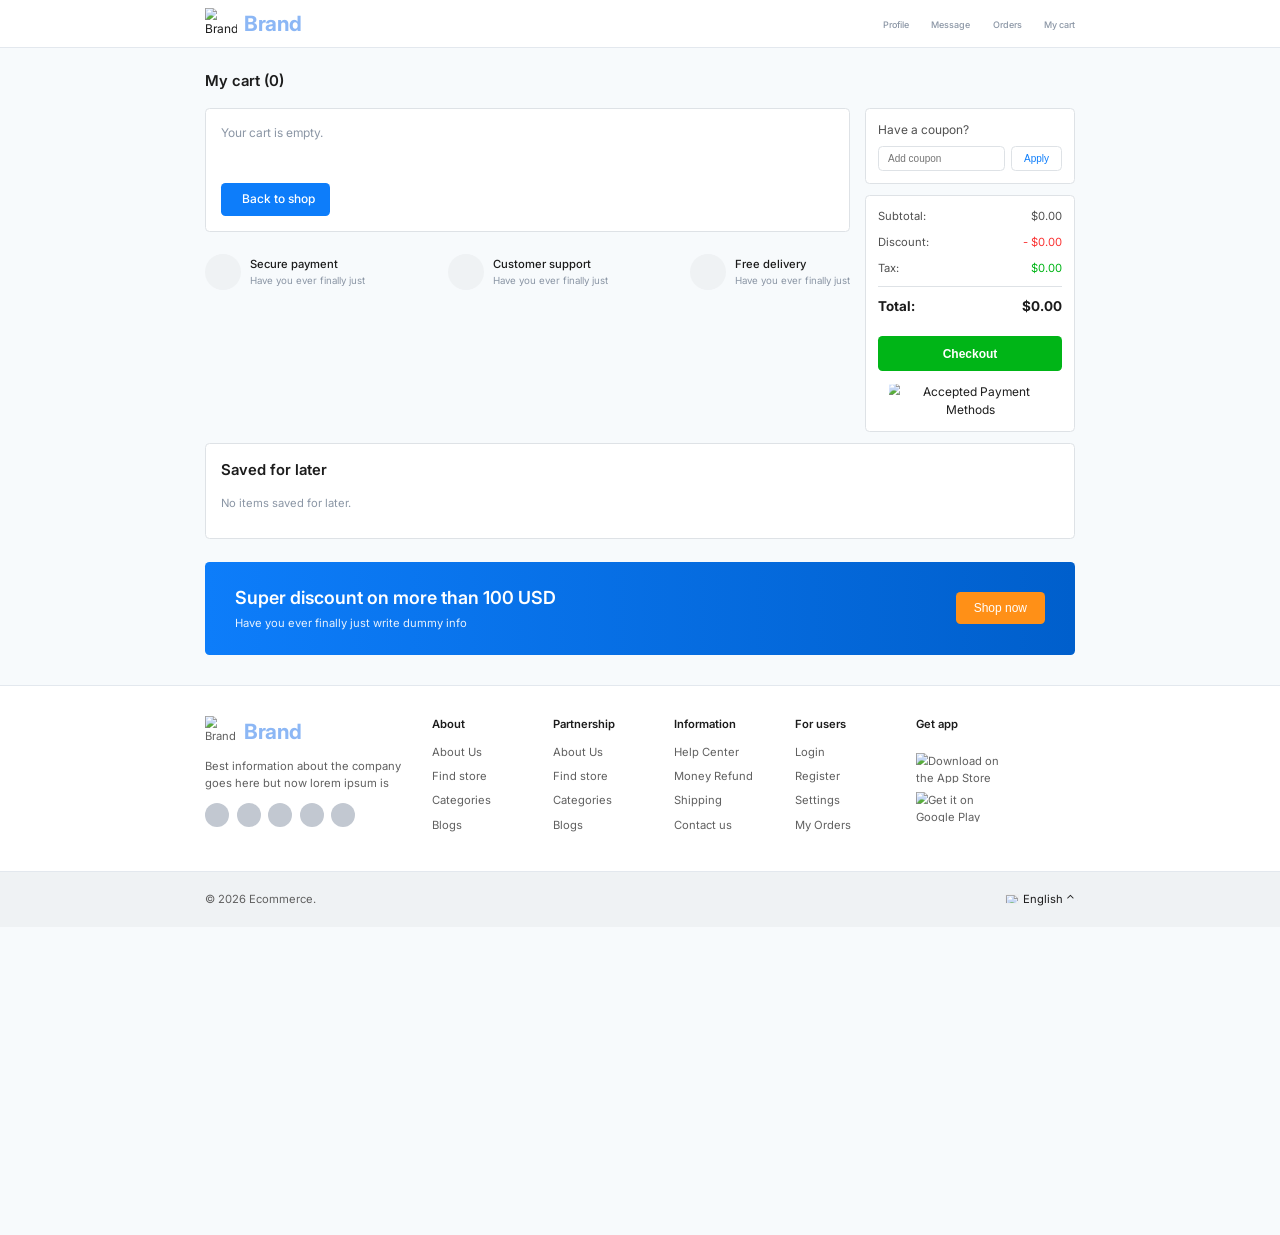
==== cart.html @ 950e7a00 "Add files via upload" ====
<!doctype html>
<html lang="en">
  <head>
    <meta charset="UTF-8" />
    <meta name="viewport" content="width=device-width, initial-scale=1.0" />
    <title>My Cart - Brand E-commerce</title>
    <link
      href="https://fonts.googleapis.com/css2?family=Inter:wght@400;500;600;700&display=swap"
      rel="stylesheet" />
    <link rel="stylesheet" href="index.css" />
    <script src="https://unpkg.com/@phosphor-icons/web"></script>
  </head>
  <body style="background: #f7fafc">
    <div id="filter-overlay" class="nav-overlay"></div>
    <aside class="side-nav-mobile" id="side-nav">
      <div class="nav-user-header">
        <button id="close-btn" class="close-btn" aria-label="Close Menu">
          ✕
        </button>
        <div class="avatar-circle">
          <img src="Assets/avatar=pic1.jpg" alt="User Profile" />
        </div>
        <div class="auth-text">Sign in | Register</div>
      </div>
      <ul class="nav-links">
        <li>
          <a href="index.html"><span class="nav-icon">🏠</span> Home</a>
        </li>
        <li>
          <a href="products.html?category=All category"
            ><span class="nav-icon">📋</span> Categories</a
          >
        </li>
        <li>
          <a href="#"><span class="nav-icon">❤️</span> Favorites</a>
        </li>
        <li>
          <a href="cart.html"><span class="nav-icon">📦</span> My orders</a>
        </li>
      </ul>
      <hr class="nav-divider" />
      <ul class="nav-links">
        <li>
          <a href="#"><span class="nav-icon">🌐</span> English | USD</a>
        </li>
        <li>
          <a href="#"><span class="nav-icon">🎧</span> Contact us</a>
        </li>
        <li>
          <a href="#"><span class="nav-icon">🏢</span> About</a>
        </li>
      </ul>
      <hr class="nav-divider" />
      <ul class="nav-links no-icon">
        <li><a href="#">User agreement</a></li>
        <li><a href="#">Partnership</a></li>
        <li><a href="#">Privacy policy</a></li>
      </ul>
    </aside>

   <header class="page-header container desktop-only" style="margin-top: 0px">
      <div class="header-top-row">
        <div class="logo-area">
        

          <a href="index.html" class="logo-wrapper">
            <img
              src="Assets/Brand/logo-symbol.svg"
              alt="Brand Logo"
              class="brand-logo-img" />
            <div class="logo-text">Brand</div>
          </a>
        </div>


        <div class="header-actions desktop-only-flex">
          <div class="action-item">
            <span class="icon"
              ><i class="ph-fill ph-user" style="font-size: 24px"></i></span
            ><span class="label">Profile</span>
          </div>
          <div class="action-item">
            <span class="icon"
              ><i
                class="ph-fill ph-chat-teardrop-dots"
                style="font-size: 24px"></i></span
            ><span class="label">Message</span>
          </div>
          <div class="action-item">
            <span class="icon"
              ><i class="ph-fill ph-heart" style="font-size: 24px"></i></span
            ><span class="label">Orders</span>
          </div>
          <a
            href="cart.html"
            class="action-item"
            style="text-decoration: none; color: inherit"
            ><span class="icon"
              ><i class="ph-fill ph-shopping-cart" style="font-size: 24px"></i></span
            ><span class="label">My cart</span></a
          >
        </div>

    

      
    </header>

    <div
      class="mobile-details-top-bar mobile-only-flex"
      style="
        border-bottom: 1px solid #e3e8ee;
        padding: 15px 20px;
        background: #fff;
      ">
      <a
        href="products.html"
        class="back-arrow"
        style="
          color: #1c1c1c;
          display: flex;
          align-items: center;
          gap: 15px;
          font-size: 18px;
          font-weight: 600;
          text-decoration: none;
        ">
        <i class="ph ph-arrow-left" style="font-size: 24px"></i>
        Shopping cart
      </a>
    </div>

    <main class="container" style="margin-top: 30px">
      <h2
        class="cart-card-header desktop-only"
        id="cart-title"
        style="margin-bottom: 0px">
        My cart (0)
      </h2>

      <div class="cart-layout">
        <div class="cart-main">
          <div class="cart-card" style="padding: 0 20px">
            <div id="cart-items-container"></div>

            <div
              class="cart-bottom-actions desktop-only-flex"
              style="padding: 20px 0">
              <a
                href="products.html?category=All category"
                class="btn-back-shop"
                ><i class="ph ph-arrow-left"></i> Back to shop</a
              >
              <button
                class="btn-remove-all"
                id="btn-remove-all"
                style="display: none">
                Remove all
              </button>
            </div>
          </div>

          <div class="trust-badges desktop-only-flex">
            <div class="trust-badge-item">
              <div class="trust-icon"><i class="ph-fill ph-lock-key"></i></div>
              <div class="trust-text">
                <h4>Secure payment</h4>
                <p>Have you ever finally just</p>
              </div>
            </div>
            <div class="trust-badge-item">
              <div class="trust-icon">
                <i class="ph-fill ph-chat-circle-dots"></i>
              </div>
              <div class="trust-text">
                <h4>Customer support</h4>
                <p>Have you ever finally just</p>
              </div>
            </div>
            <div class="trust-badge-item">
              <div class="trust-icon"><i class="ph-fill ph-truck"></i></div>
              <div class="trust-text">
                <h4>Free delivery</h4>
                <p>Have you ever finally just</p>
              </div>
            </div>
          </div>
        </div>

        <div class="cart-sidebar">
          <div class="coupon-box desktop-only">
            <p>Have a coupon?</p>
            <div class="coupon-input-group">
              <input type="text" id="coupon-input" placeholder="Add coupon" />
              <button id="btn-apply-coupon">Apply</button>
            </div>
          </div>

          <div class="summary-box">
            <div class="summary-row">
              <span>Subtotal:</span> <span id="summary-subtotal">$0.00</span>
            </div>
            <div class="summary-row desktop-only-flex">
              <span>Discount:</span>
              <span id="summary-discount" style="color: #fa3434">- $0.00</span>
            </div>
            <div class="summary-row">
              <span>Tax:</span>
              <span id="summary-tax" style="color: #00b517">+ $0.00</span>
            </div>
            <div class="summary-row total">
              <span>Total:</span> <span id="summary-total">$0.00</span>
            </div>

            <button class="btn-checkout">Checkout</button>

            <div
              class="payment-icons desktop-only-flex"
              style="margin-top: 15px; text-align: center">
              <img
                src="Assets/payments.png"
                alt="Accepted Payment Methods"
                style="width: 100%; max-width: 220px; object-fit: contain" />
            </div>
          </div>
        </div>
      </div>
      <div class="saved-section">
        <h3 class="cart-card-header">Saved for later</h3>
        <div class="products-container" id="saved-items-container"></div>
      </div>

      <section
        class="super-discount-banner desktop-only-flex"
        style="margin-top: 20px">
        <div class="banner-text">
          <h2>Super discount on more than 100 USD</h2>
          <p>Have you ever finally just write dummy info</p>
        </div>
        <button class="btn-orange">Shop now</button>
      </section>
    </main>

    <footer class="site-footer" style="margin-top: 40px">
      <div class="container footer-columns">
        <div class="col-main logo">
          <div class="logo-wrapper" style="margin-bottom: 15px">
            <img
              src="Assets/Brand/logo-symbol.svg"
              alt="Brand Logo"
              class="brand-logo-img" />
            <div class="logo-text">Brand</div>
          </div>
          <p>
            Best information about the company<br />goes here but now lorem
            ipsum is
          </p>
          <div class="social-links">
            <a href="#" class="social-circle"
              ><i
                class="ph-fill ph-facebook-logo"
                style="color: white; font-size: 18px"></i
            ></a>
            <a href="#" class="social-circle"
              ><i
                class="ph-fill ph-twitter-logo"
                style="color: white; font-size: 18px"></i
            ></a>
            <a href="#" class="social-circle"
              ><i
                class="ph-fill ph-linkedin-logo"
                style="color: white; font-size: 18px"></i
            ></a>
            <a href="#" class="social-circle"
              ><i
                class="ph-fill ph-instagram-logo"
                style="color: white; font-size: 18px"></i
            ></a>
            <a href="#" class="social-circle"
              ><i
                class="ph-fill ph-youtube-logo"
                style="color: white; font-size: 18px"></i
            ></a>
          </div>
        </div>
        <div class="col">
          <strong>About</strong>
          <ul>
            <li>About Us</li>
            <li>Find store</li>
            <li>Categories</li>
            <li>Blogs</li>
          </ul>
        </div>
        <div class="col">
          <strong>Partnership</strong>
          <ul>
            <li>About Us</li>
            <li>Find store</li>
            <li>Categories</li>
            <li>Blogs</li>
          </ul>
        </div>
        <div class="col">
          <strong>Information</strong>
          <ul>
            <li>Help Center</li>
            <li>Money Refund</li>
            <li>Shipping</li>
            <li>Contact us</li>
          </ul>
        </div>
        <div class="col">
          <strong>For users</strong>
          <ul>
            <li>Login</li>
            <li>Register</li>
            <li>Settings</li>
            <li>My Orders</li>
          </ul>
        </div>
        <div class="col-apps">
          <strong>Get app</strong>
          <img
            src="Assets/playstore.png"
            alt="Download on the App Store"
            class="app-badge" />
          <img
            src="Assets/googleplay.png"
            alt="Get it on Google Play"
            class="app-badge" />
        </div>
      </div>
      <div class="footer-bottom">
        <div class="container footer-bottom-inner">
          <span>© 2026 Ecommerce.</span>
          <div class="dropdown-wrapper footer-dropdown">
            <span
              class="language"
              style="display: flex; align-items: center; color: #1c1c1c">
              <img
                src="https://flagcdn.com/w20/us.png"
                alt="US"
                class="dropdown-flag"
                style="margin-right: 6px" />
              English ⌃
            </span>
            <ul class="dropdown-menu dropup-menu">
              <li>
                <a href="#"
                  ><img
                    src="https://flagcdn.com/w20/us.png"
                    alt="US"
                    class="dropdown-flag" />
                  English</a
                >
              </li>
              <li>
                <a href="#"
                  ><img
                    src="https://flagcdn.com/w20/es.png"
                    alt="ES"
                    class="dropdown-flag" />
                  Spanish</a
                >
              </li>
              <li>
                <a href="#"
                  ><img
                    src="https://flagcdn.com/w20/de.png"
                    alt="DE"
                    class="dropdown-flag" />
                  German</a
                >
              </li>
            </ul>
          </div>
        </div>
      </div>
    </footer>

    <script src="cart.js"></script>
  </body>
</html>
---- index.css ----
/* Global Inter Font */
@import url("https://fonts.googleapis.com/css2?family=Inter:wght@400;500;600;700&display=swap");

:root {
  --font-family:
    "Inter", -apple-system, BlinkMacSystemFont, "Segoe UI", Roboto, Arial,
    sans-serif;
  --color-primary: #0d7dfa;
  --color-secondary: #ff9017;
  --color-text-dark: #1c1c1c;
  --color-text-gray: #8b96a5;
  --bg-default: #f7fafc;
  --bg-card: #fff;
  --border-color: #e3e8ee;
}

* {
  box-sizing: border-box;
  margin: 0;
  padding: 0;
}
body {
  font-family: var(--font-family);
  color: var(--color-text-dark);
  background-color: var(--bg-default);
  line-height: 1.5;
  overflow-x: hidden;
  zoom: 0.75;
}
ul {
  list-style: none;
}
a {
  color: inherit;
  text-decoration: none;
}
.container {
  width: 100%;
  margin: 0 auto;
  max-width: 1200px;
  padding: 0 20px;
}

/* Buttons & Inputs */
.button-primary {
  background-color: var(--color-primary);
  color: white;
  border: none;
  padding: 10px 16px;
  border-radius: 6px;
  cursor: pointer;
  font-weight: 500;
  font-size: 15px;
  font-family: inherit;
}
.button-secondary {
  background-color: #fff;
  border: 1px solid #ccc;
  padding: 10px 16px;
  border-radius: 6px;
  cursor: pointer;
  font-weight: 500;
  font-family: inherit;
}
.button-light {
  background-color: #fff;
  color: var(--color-text-dark);
  border: none;
  padding: 10px 20px;
  border-radius: 6px;
  font-weight: 500;
  font-size: 15px;
  cursor: pointer;
  box-shadow: 0 2px 5px rgba(0, 0, 0, 0.1);
  font-family: inherit;
}

/* Mobile Utilities */
.mobile-only,
.mobile-only-flex {
  display: none !important;
}
.nav-overlay {
  display: none;
  position: fixed;
  top: 0;
  left: 0;
  width: 100%;
  height: 100%;
  background: rgba(0, 0, 0, 0.6);
  z-index: 998;
}
.nav-overlay.active {
  display: block;
}
.side-nav-mobile {
  position: fixed;
  top: 0;
  bottom: 0;
  left: -320px;
  width: 300px;
  background: #fff;
  z-index: 1000;
  transition: left 0.3s ease-in-out;
  overflow-y: auto;
  display: flex;
  flex-direction: column;
}
.side-nav-mobile.active {
  left: 0;
}
.nav-user-header {
  background: #eff2f4;
  padding: 30px 20px 20px;
  position: relative;
}
.close-btn {
  position: absolute;
  top: 15px;
  right: 15px;
  background: none;
  border: none;
  font-size: 18px;
  color: #555;
  cursor: pointer;
}
.avatar-circle {
  width: 50px;
  height: 50px;
  background: #c2c8d1;
  color: white;
  border-radius: 50%;
  display: flex;
  align-items: center;
  justify-content: center;
  margin-bottom: 10px;
  overflow: hidden;
}
.avatar-circle img,
.user-avatar img {
  width: 100%;
  height: 100%;
  object-fit: cover;
}
.auth-text {
  font-size: 16px;
  font-weight: 500;
}
.nav-links {
  padding: 15px 0;
}
.nav-links li a {
  display: flex;
  align-items: center;
  padding: 12px 20px;
  font-size: 16px;
  color: #505050;
}
.nav-links li a:hover {
  background: #f4f4f4;
}
.nav-icon {
  margin-right: 15px;
  font-size: 18px;
  width: 24px;
  text-align: center;
  color: #888;
}
.nav-divider {
  border: none;
  border-top: 1px solid var(--border-color);
  margin: 0;
}
.no-icon li a {
  padding-left: 20px;
  color: #505050;
}

/* Desktop Header */
.page-header {
  background: #fff;
  padding: 10px 0;
  border-bottom: 1px solid var(--border-color);
}
/* Forces header to span full width edge-to-edge even if it has the container class attached */
.page-header.container {
  max-width: 100%;
  padding: 0;
}
.header-top-row {
  display: flex;
  align-items: center;
  justify-content: space-between;
  max-width: 1200px;
  margin: 0 auto;
  padding: 10px 20px;
}
.logo-area {
  display: flex;
  align-items: center;
}

.logo-wrapper {
  display: flex;
  align-items: center;
  gap: 10px;
  text-decoration: none !important;
}

.brand-logo-img {
  width: 42px;
  height: 42px;
  display: block;
}

.logo-text {
  font-family: "Inter", sans-serif;
  font-size: 28px;
  font-weight: 700;
  color: #8cb7f5;
  letter-spacing: -0.5px;
}

.search-form {
  flex: 1;
  max-width: 650px;
  margin: 0 40px;
  display: flex;
  border: 2px solid var(--color-primary);
  border-radius: 6px;
  overflow: hidden;
  height: 42px;
  transition: box-shadow 0.2s ease;
}

.search-form:focus-within {
  box-shadow: 0 0 0 4px rgba(13, 125, 250, 0.2);
}
.search-form input {
  flex: 1;
  padding: 0 15px;
  border: none;
  outline: none;
  font-size: 15px;
  font-family: inherit;
}
.search-form .search-category-dropdown {
  border: none;
  border-left: 1px solid var(--color-primary);
  padding: 0 30px 0 15px;
  background: #fff
    url("data:image/svg+xml;charset=UTF-8,%3Csvg xmlns='http://www.w3.org/2000/svg' viewBox='0 0 24 24' fill='none' stroke='%238b96a5' stroke-width='2' stroke-linecap='round' stroke-linejoin='round'%3E%3Cpolyline points='6 9 12 15 18 9'%3E%3C/polyline%3E%3C/svg%3E")
    no-repeat right 10px center;
  background-size: 14px;
  appearance: none;
  -webkit-appearance: none;
  outline: none;
  color: #1c1c1c;
  cursor: pointer;
  font-size: 15px;
  width: 200px;
  font-family: inherit;
}

.search-form .search-category-dropdown option {
  padding: 10px 15px;
  color: #1c1c1c;
  background-color: #fff;
}
.search-form .search-category-dropdown option:checked {
  color: var(--color-primary);
  font-weight: 500;
}
.search-form .search-category-dropdown option:hover,
.search-form .search-category-dropdown option:focus {
  background-color: #eff6ff;
  color: #1c1c1c;
}
.search-form .search-category-dropdown option:disabled {
  color: #a0a6b0;
}
.search-form .button-search {
  background: var(--color-primary);
  color: white;
  border: none;
  padding: 0 25px;
  font-size: 15px;
  font-weight: 500;
  cursor: pointer;
  font-family: inherit;
}
.header-actions {
  display: flex;
  gap: 30px;
  align-items: center;
}
.action-item {
  display: flex;
  flex-direction: column;
  align-items: center;
  justify-content: center;
  cursor: pointer;
}
.action-item .icon {
  display: flex;
  align-items: center;
  justify-content: center;
  color: var(--color-text-gray);
  margin-bottom: 4px;
}
.action-item .icon svg {
  width: 22px;
  height: 22px;
}
.action-item .label {
  font-size: 12px;
  font-weight: 500;
  color: var(--color-text-gray);
}

/* Sticky Nav Bar */
.category-nav {
  background: #fff;
  border-bottom: 1px solid var(--border-color);
  position: sticky;
  top: 0;
  z-index: 990;
  box-shadow: 0 2px 4px rgba(0, 0, 0, 0.02);
}
.nav-container {
  display: flex;
  justify-content: space-between;
  align-items: center;
  padding: 10px 20px;
}
.nav-main-links {
  display: flex;
  gap: 25px;
}
.nav-main-links li a {
  font-size: 15px;
  font-weight: 500;
  color: #1c1c1c;
  display: flex;
  align-items: center;
  gap: 8px;
}
.nav-utils {
  display: flex;
  gap: 25px;
  align-items: center;
}
.nav-utils span {
  font-size: 15px;
  font-weight: 500;
  color: #1c1c1c;
  display: flex;
  align-items: center;
  gap: 8px;
  cursor: pointer;
}

/* Dropdown Styles */
.dropdown-wrapper {
  position: relative;
  display: flex;
  align-items: center;
  cursor: pointer;
  padding: 5px 0;
}
.dropdown-menu {
  position: absolute;
  top: 100%;
  right: 0;
  background: #fff;
  border: 1px solid var(--border-color);
  border-radius: 6px;
  box-shadow: 0 5px 15px rgba(0, 0, 0, 0.08);
  display: none;
  min-width: 140px;
  flex-direction: column;
  padding: 5px 0;
  z-index: 1000;
}
.dropdown-wrapper:hover .dropdown-menu {
  display: flex;
}
.dropdown-menu li {
  list-style: none;
  margin: 0;
}
.dropdown-menu li a {
  font-size: 14px !important;
  font-weight: 400 !important;
  color: #1c1c1c !important;
  padding: 8px 15px !important;
  display: flex !important;
  align-items: center;
  width: 100%;
}
.dropdown-menu li a:hover {
  background: #f7fafc;
  color: var(--color-primary) !important;
}
.dropdown-flag {
  width: 18px;
  height: 13px;
  object-fit: cover;
  margin-right: 8px;
  border-radius: 2px;
  border: 1px solid #eee;
}
.dropup-menu {
  top: auto;
  bottom: 100%;
  margin-bottom: 10px;
  left: auto;
  right: 0;
}

/* Home Page Sections */
.hero-block {
  background: #fff;
  padding: 15px;
  display: grid;
  gap: 15px;
  grid-template-columns: 240px 1fr 220px;
  margin-top: 20px;
  border: 1px solid var(--border-color);
  border-radius: 6px;
  align-items: stretch;
}
.side-categories ul {
  display: flex;
  flex-direction: column;
  gap: 2px;
}
.side-categories ul li a {
  display: block;
  padding: 7px 15px;
  border-radius: 6px;
  font-size: 15px;
  color: #505050;
  transition: all 0.2s ease;
}
.side-categories ul li.active a {
  background-color: #e3f0ff;
  font-weight: 600;
  color: #1c1c1c;
}
.side-categories ul li a:hover {
  background-color: #b8ddf457;
  color: #1c1c1c;
}

.hero-banner {
  background: #b1e5d5;
  display: flex;
  padding: 0;
  position: relative;
  overflow: hidden;
  min-height: 310px;
}
.banner-content {
  padding: 35px 30px;
  position: relative;
  z-index: 2;
  display: flex;
  flex-direction: column;
  justify-content: flex-start;
  align-items: flex-start;
}
.banner-content h3 {
  font-weight: 400;
  font-size: 24px;
  color: #1c1c1c;
  margin-bottom: 5px;
  line-height: 1.2;
}
.banner-content h2 {
  font-size: 28px;
  margin-bottom: 15px;
  font-weight: 700;
  color: #1c1c1c;
  line-height: 1.2;
}
.banner-content .button-light {
  padding: 8px 16px;
  font-size: 14px;
  border-radius: 6px;
  box-shadow: none;
  font-weight: 500;
  color: #1c1c1c;
}
.banner-bg-img {
  position: absolute;
  right: 0;
  top: 0;
  height: 100%;
  width: 100%;
  object-fit: cover;
  z-index: 1;
}

.hero-user-cards {
  display: flex;
  flex-direction: column;
  gap: 10px;
  height: 100%;
}
.hero-user-cards .card {
  padding: 12px 15px;
  border-radius: 6px;
  font-size: 14px;
}
.hero-user-cards .card-login {
  background: #e3f0ff;
  display: flex;
  flex-direction: column;
  padding: 12px 15px;
}
.user-header {
  display: flex;
  align-items: center;
  gap: 10px;
  margin-bottom: 10px;
}
.user-avatar {
  background: #9cacbb;
  width: 40px;
  height: 40px;
  border-radius: 50%;
  display: flex;
  align-items: center;
  justify-content: center;
  color: white;
  flex-shrink: 0;
  overflow: hidden;
}
.user-header h4 {
  font-size: 14px;
  font-weight: 500;
  color: #1c1c1c;
  line-height: 1.3;
}
.card-login .btn-join {
  background: var(--color-primary);
  color: white;
  border: none;
  padding: 6px;
  border-radius: 6px;
  font-weight: 500;
  width: 100%;
  margin-bottom: 6px;
  font-size: 13px;
  font-family: inherit;
}
.card-login .btn-login {
  background: white;
  color: var(--color-primary);
  border: 1px solid #e3e8ee;
  padding: 6px;
  border-radius: 6px;
  font-weight: 500;
  width: 100%;
  font-size: 13px;
  box-shadow: 0 1px 2px rgba(0, 0, 0, 0.05);
  font-family: inherit;
}
.hero-user-cards .card-promo {
  background-color: #f38332;
  color: white;
  line-height: 1.3;
  flex: 1;
}
.hero-user-cards .card-quotes {
  background-color: #55bdc3;
  color: white;
  line-height: 1.3;
  flex: 1;
}

.img-placeholder,
.product-img-wrapper {
  background-color: #f0f0f0;
  display: flex;
  align-items: center;
  justify-content: center;
}
.img-placeholder {
  height: 140px;
  width: 100%;
  margin-bottom: 10px;
  border-radius: 4px;
}
.img-placeholder img {
  width: 100%;
  height: 100%;
  object-fit: cover;
  border-radius: 4px;
}

.deals-section {
  display: flex;
  background: #fff;
  margin-top: 20px;
  border: 1px solid var(--border-color);
  border-radius: 6px;
  overflow: hidden;
}
.deals-left-panel {
  width: 280px;
  padding: 20px;
  border-right: 1px solid var(--border-color);
  display: flex;
  flex-direction: column;
}
.deals-title h3 {
  font-size: 20px;
}
.countdown-blocks {
  display: flex;
  gap: 8px;
  margin-top: 15px;
}
.time-block {
  background: #606060;
  color: white;
  border-radius: 4px;
  padding: 6px 10px;
  text-align: center;
}
.time-block .num {
  display: block;
  font-weight: bold;
  font-size: 16px;
}
.time-block .lbl {
  display: block;
  font-size: 10px;
}
.deals-carousel {
  display: flex;
  flex: 1;
}
.product-tile {
  flex: 1;
  text-align: center;
  padding: 20px;
  border-right: 1px solid var(--border-color);
}
.product-tile:last-child {
  border-right: none;
}
.product-tile p {
  font-size: 14px;
  margin-bottom: 8px;
}
.discount {
  background: #ffe8e8;
  color: #eb001b;
  padding: 4px 10px;
  border-radius: 20px;
  font-size: 13px;
  font-weight: bold;
}

.category-block {
  display: grid;
  grid-template-columns: 280px 1fr;
  align-items: stretch;
  background: #fff;
  margin-top: 20px;
  border: 1px solid var(--border-color);
  border-radius: 6px;
  overflow: hidden;
}
.category-large-promo {
  width: 100%;
  padding: 30px;
  display: flex;
  flex-direction: column;
  align-items: flex-start;
}
.category-large-promo h4 {
  font-size: 24px;
  font-weight: 600;
  margin-bottom: 25px;
  line-height: 1.2;
}
.hero-bg-1 {
  background-image:
    linear-gradient(rgba(245, 237, 216, 0.703), rgba(240, 222, 175, 0.5)),
    url("Assets/home(1).jpg");
  background-size: cover;
  background-position: center;
}
.hero-bg-2 {
  background-image:
    linear-gradient(rgba(167, 187, 233, 0.484), rgba(206, 195, 195, 0.764)),
    url("Assets/electronics.jpg");
  background-size: cover;
  background-position: center;
}
.category-grid {
  display: grid;
  grid-template-columns: repeat(4, 1fr);
  height: 100%;
}
.sub-category-card {
  position: relative;
  padding: 15px 20px;
  border-left: 1px solid var(--border-color);
  border-bottom: 1px solid var(--border-color);
  height: 120px;
}
.sub-category-card:nth-child(n + 5) {
  border-bottom: none;
}
.sub-category-card .card-text {
  text-align: left;
  position: relative;
  z-index: 2;
}
.sub-category-card .card-text p {
  font-size: 15px;
  font-weight: 500;
  color: #1c1c1c;
  margin-bottom: 5px;
}
.sub-category-card .price-from {
  color: #8b96a5;
  font-size: 12px;
  line-height: 1.3;
  display: inline-block;
}
.product-img-wrapper {
  position: absolute;
  bottom: 10px;
  right: 10px;
  width: 70px;
  height: 70px;
  z-index: 1;
  border-radius: 4px;
}
.product-img-wrapper img {
  max-width: 100%;
  max-height: 100%;
  object-fit: contain;
}

.quote-request {
  background-image:
    linear-gradient(
      to right,
      rgba(13, 124, 250, 0.95) 0%,
      rgba(249, 252, 255, 0.498) 50%,
      rgba(13, 124, 250, 0.1) 100%
    ),
    url("Assets/box.jpeg");
  background-size: cover;
  background-position: center;
  border-radius: 6px;
  margin-top: 20px;
  padding: 40px;
  display: grid;
  grid-template-columns: 1fr 450px;
  gap: 40px;
  align-items: center;
}
.quote-text {
  max-width: 100%;
  color: white;
}
.quote-text h2 {
  font-size: 32px;
  font-weight: 600;
  margin-bottom: 15px;
  line-height: 1.2;
}
.quote-text p {
  font-size: 16px;
  opacity: 0.9;
  line-height: 1.5;
}
.quote-form-card {
  background: white;
  padding: 25px 30px;
  border-radius: 6px;
  color: #1c1c1c;
  width: 100%;
  box-shadow: 0 10px 20px rgba(0, 0, 0, 0.1);
}
.quote-form-card h3 {
  font-size: 20px;
  font-weight: 600;
  margin-bottom: 20px;
}
.quote-form-card input,
.quote-form-card textarea,
.quote-form-card select {
  width: 100%;
  border: 1px solid var(--border-color);
  padding: 12px 15px;
  margin-bottom: 15px;
  border-radius: 6px;
  font-family: inherit;
  font-size: 15px;
  outline: none;
}
.quote-form-card input::placeholder,
.quote-form-card textarea::placeholder {
  color: #8b96a5;
}
.quantity-row {
  display: flex;
  gap: 15px;
}
.quantity-row input {
  flex: 2;
}
.quantity-row select {
  flex: 1;
  background: #fff;
  cursor: pointer;
  color: #1c1c1c;
}

.recommended-items {
  margin-top: 20px;
}
.recommended-items h3 {
  margin-bottom: 15px;
  font-size: 20px;
  font-weight: 600;
}
.grid-recommended {
  display: grid;
  gap: 20px;
  grid-template-columns: repeat(5, 1fr);
}
.product-card {
  background: #fff;
  border: 1px solid var(--border-color);
  border-radius: 6px;
  padding: 11px;
  display: block;
  transition:
    box-shadow 0.2s ease,
    transform 0.2s ease;
}
.product-card:hover {
  box-shadow: 0 4px 10px rgba(0, 0, 0, 0.08);
  transform: translateY(-3px);
}
.product-card .img-placeholder {
  height: 175px;
  margin-bottom: 12px;
}
.product-card h4 {
  font-size: 15px;
  font-weight: 500;
  color: #1c1c1c;
  margin-bottom: 4px;
  margin-left: 5px;
}
.product-card p {
  font-size: 15px;
  color: #8b96a5;
  margin-left: 5px;
}

.extra-services {
  margin-top: 20px;
}
.extra-services h3 {
  margin-bottom: 15px;
  font-size: 20px;
  font-weight: 600;
}
.services-grid {
  display: grid;
  gap: 20px;
  grid-template-columns: repeat(4, 1fr);
}
.service-card {
  background: #fff;
  border: 1px solid var(--border-color);
  border-radius: 6px;
  position: relative;
  display: flex;
  flex-direction: column;
  overflow: hidden;
}
.service-img-wrapper {
  height: 130px;
  background-color: #333;
}
.service-img-wrapper img {
  width: 100%;
  height: 100%;
  object-fit: cover;
  display: block;
  filter: brightness(0.5);
}
.service-info {
  padding: 15px 20px;
  background: #fff;
  flex: 1;
}
.service-info p {
  font-size: 15px;
  font-weight: 500;
  color: #1c1c1c;
  line-height: 1.4;
}
.service-badge {
  position: absolute;
  right: 20px;
  top: 105px;
  width: 50px;
  height: 50px;
  border-radius: 50%;
  background: #e3f0ff;
  border: 2px solid #fff;
  display: flex;
  align-items: center;
  justify-content: center;
  color: #1c1c1c;
}

.suppliers-region {
  margin-top: 30px;
  margin-bottom: 40px;
}
.suppliers-region h3 {
  margin-bottom: 20px;
  font-size: 20px;
  font-weight: 600;
}
.suppliers-grid {
  display: grid;
  grid-template-columns: repeat(5, 1fr);
  gap: 20px 10px;
}
.supplier-item {
  display: flex;
  align-items: center;
  gap: 10px;
}
.flag-img {
  width: 28px;
  height: 20px;
  object-fit: cover;
  border-radius: 2px;
  border: 1px solid #eee;
}
.supplier-info .country {
  font-size: 15px;
  color: #1c1c1c;
  margin-bottom: 2px;
}
.supplier-info .domain {
  font-size: 13px;
  color: var(--color-text-gray);
}

.newsletter-wrapper {
  width: 100%;
  background: #eff2f4;
  padding: 40px 0;
  margin-top: 30px;
}
.newsletter-block {
  text-align: center;
}
.newsletter-block h3 {
  font-size: 20px;
  font-weight: 600;
  margin-bottom: 8px;
}
.newsletter-block p {
  color: #606060;
  margin-bottom: 20px;
  font-size: 15px;
}
.newsletter-block form {
  display: flex;
  justify-content: center;
  gap: 10px;
}
.input-with-icon {
  position: relative;
  display: flex;
  align-items: center;
}
.input-with-icon i {
  position: absolute;
  left: 12px;
  top: 50%;
  transform: translateY(-50%);
  pointer-events: none;
}
.input-with-icon input {
  padding-left: 40px;
  padding-right: 15px;
  border-radius: 6px;
  border: 1px solid var(--border-color);
  height: 40px;
  width: 280px;
  outline: none;
  font-family: inherit;
}
.newsletter-block button {
  height: 40px;
}

/* Footer */
.site-footer {
  background: #fff;
  font-size: 15px;
  color: #606060;
  border-top: 1px solid var(--border-color);
}
.footer-columns {
  display: grid;
  grid-template-columns: 2fr repeat(4, 1fr) 1.5fr;
  gap: 20px;
  padding: 40px 20px;
}
.social-links {
  display: flex;
  gap: 10px;
  margin-top: 15px;
}
.social-circle {
  width: 32px;
  height: 32px;
  border-radius: 50%;
  background: #c2c8d1;
  display: flex;
  align-items: center;
  justify-content: center;
  transition: background 0.2s;
}
.social-circle:hover {
  background: #8b96a5;
}
.footer-columns .col strong,
.footer-columns .col-apps strong {
  color: #1c1c1c;
  display: block;
  margin-bottom: 15px;
  font-weight: 600;
}
.footer-columns .col li {
  margin-bottom: 10px;
  cursor: pointer;
}
.footer-columns .col li:hover {
  color: #1c1c1c;
}
.footer-columns .col-apps {
  display: flex;
  flex-direction: column;
  gap: 12px;
}
.app-btn {
  background: #1c1c1c;
  color: white;
  border-radius: 6px;
  padding: 8px 12px;
  display: flex;
  align-items: center;
  gap: 10px;
  cursor: pointer;
}
.app-btn .btn-text {
  display: flex;
  flex-direction: column;
  line-height: 1.1;
}
.app-btn .btn-text .small {
  font-size: 10px;
}
.app-btn .btn-text .large {
  font-size: 14px;
  font-weight: 600;
}
.footer-bottom {
  background-color: #eff2f4;
  border-top: 1px solid var(--border-color);
}
.footer-bottom-inner {
  display: flex;
  justify-content: space-between;
  align-items: center;
  padding: 20px;
}

/* ========================================= */
/* PRODUCT LISTING PAGE STYLES               */
/* ========================================= */
.breadcrumb {
  padding: 20px 0;
  font-size: 15px;
  color: #8b96a5;
  display: flex;
  gap: 8px;
  align-items: center;
}
.breadcrumb a {
  color: #8b96a5;
  text-decoration: none;
}
.breadcrumb a:hover {
  color: var(--color-primary);
}
.breadcrumb .separator {
  color: #8b96a5;
  font-size: 12px;
  margin: 0 4px;
}
.breadcrumb span.current {
  color: #1c1c1c;
  font-weight: 500;
}

.product-page-layout {
  display: grid;
  grid-template-columns: 240px 1fr;
  gap: 25px;
  margin-bottom: 40px;
  align-items: start;
}

/* Custom Checkboxes / Radios */
.checkbox-label input[type="checkbox"],
.radio-label input[type="radio"] {
  appearance: none;
  -webkit-appearance: none;
  width: 18px;
  height: 18px;
  border: 2px solid #62656795;
  background-color: #fff;
  cursor: pointer;
  display: inline-block;
  vertical-align: middle;
  margin: 0;
}
.checkbox-label input[type="checkbox"] {
  border-radius: 5px;
}
.radio-label input[type="radio"] {
  border-radius: 50%;
}
.checkbox-label input[type="checkbox"]:checked,
.radio-label input[type="radio"]:checked {
  background-color: var(--color-primary);
  border-color: var(--color-primary);
}
.checkbox-label input[type="checkbox"]:checked {
  background-image: url("data:image/svg+xml,%3Csvg xmlns='http://www.w3.org/2000/svg' viewBox='0 0 24 24' fill='none' stroke='white' stroke-width='3' stroke-linecap='round' stroke-linejoin='round'%3E%3Cpolyline points='20 6 9 17 4 12'%3E%3C/polyline%3E%3C/svg%3E");
  background-size: 75%;
  background-position: center;
  background-repeat: no-repeat;
}
.radio-label input[type="radio"]:checked::after {
  content: "";
  width: 8px;
  height: 8px;
  background-color: white;
  border-radius: 50%;
  display: block;
  margin: 3px auto;
}

/* Sidebar Filters */
.sidebar-filters {
  background: #fff;
  border: 1px solid var(--border-color);
  border-radius: 6px;
  padding: 0;
}
.filter-group {
  padding: 15px 20px;
  border-bottom: 1px solid var(--border-color);
}
.filter-group.border-none {
  border-bottom: none;
}
.filter-header {
  font-size: 16px;
  font-weight: 600;
  color: #1c1c1c;
  display: flex;
  justify-content: space-between;
  cursor: pointer;
  margin-bottom: 15px;
}
.filter-header .arrow {
  color: #8b96a5;
  font-size: 12px;
}
.filter-list li {
  margin-bottom: 10px;
}
.filter-list li a {
  color: #505050;
  font-size: 15px;
}
.filter-list li a:hover {
  color: var(--color-primary);
}
.checkbox-label,
.radio-label {
  display: flex;
  gap: 10px;
  font-size: 15px;
  color: #1c1c1c;
  margin-bottom: 12px;
  cursor: pointer;
}

/* Dual Slider Custom CSS */
.price-slider-container {
  position: relative;
  width: 100%;
  height: 5px;
  margin: 15px 0 25px;
  background: #e3e8ee;
  border-radius: 3px;
}
.slider-track {
  position: absolute;
  height: 100%;
  background: var(--color-primary);
  border-radius: 3px;
}
.price-slider-container input[type="range"] {
  position: absolute;
  width: 100%;
  height: 5px;
  top: 0;
  appearance: none;
  -webkit-appearance: none;
  background: none;
  pointer-events: none;
  outline: none;
}
.price-slider-container input[type="range"]::-webkit-slider-thumb {
  height: 18px;
  width: 18px;
  border-radius: 50%;
  background: #fff;
  border: 2px solid var(--color-primary);
  pointer-events: auto;
  -webkit-appearance: none;
  cursor: pointer;
}
.price-inputs {
  display: flex;
  gap: 10px;
  margin-bottom: 15px;
}
.price-inputs .input-box {
  flex: 1;
  display: flex;
  flex-direction: column;
  gap: 5px;
}
.price-inputs label {
  font-size: 14px;
  color: #1c1c1c;
}
.price-inputs input {
  border: 1px solid var(--border-color);
  border-radius: 4px;
  padding: 8px;
  font-size: 14px;
  width: 100%;
  outline: none;
  font-family: inherit;
}
.apply-btn {
  width: 100%;
  padding: 8px;
  background: #fff;
  border: 1px solid #e3e8ee;
  color: var(--color-primary);
  box-shadow: 0 1px 2px rgba(0, 0, 0, 0.05);
}

/* List Top Toolbar */
.list-toolbar {
  display: flex;
  justify-content: space-between;
  align-items: center;
  background: #fff;
  border: 1px solid var(--border-color);
  border-radius: 6px;
  padding: 10px 20px;
  margin-bottom: 15px;
}
.list-count {
  font-size: 15px;
  color: #1c1c1c;
}
.list-controls {
  display: flex;
  align-items: center;
  gap: 15px;
}
.sort-dropdown {
  border: 1px solid var(--border-color);
  padding: 8px 35px 8px 15px;
  border-radius: 6px;
  outline: none;
  background: #fff
    url("data:image/svg+xml;charset=UTF-8,%3Csvg xmlns='http://www.w3.org/2000/svg' viewBox='0 0 24 24' fill='none' stroke='%238b96a5' stroke-width='2' stroke-linecap='round' stroke-linejoin='round'%3E%3Cpolyline points='6 9 12 15 18 9'%3E%3C/polyline%3E%3C/svg%3E")
    no-repeat right 12px center;
  background-size: 14px;
  appearance: none;
  -webkit-appearance: none;
  cursor: pointer;
  font-size: 14px;
  color: #1c1c1c;
  font-family: inherit;
}
.sort-dropdown option {
  padding: 10px 15px;
  color: #1c1c1c;
  background-color: #fff;
}
.sort-dropdown option:checked {
  color: var(--color-primary);
  font-weight: 500;
}
.sort-dropdown option:hover,
.sort-dropdown option:focus {
  background-color: #eff6ff;
  color: #1c1c1c;
}
.sort-dropdown option:disabled {
  color: #a0a6b0;
}
.view-toggles {
  display: flex;
  border: 1px solid var(--border-color);
  border-radius: 6px;
  overflow: hidden;
}
.view-btn {
  background: #fff;
  border: none;
  padding: 8px 12px;
  cursor: pointer;
  color: #8b96a5;
  display: flex;
  align-items: center;
  justify-content: center;
}
.view-btn.active {
  background: #eff2f4;
  color: #1c1c1c;
}
.view-btn:first-child {
  border-right: 1px solid var(--border-color);
}
.active-filters-row {
  display: flex;
  gap: 10px;
  margin-bottom: 15px;
  flex-wrap: wrap;
  align-items: center;
}
.filter-pill {
  background: #fff;
  border: 1px solid var(--border-color);
  color: #505050;
  font-size: 14px;
  padding: 4px 10px;
  border-radius: 4px;
  display: flex;
  align-items: center;
  gap: 8px;
}
.filter-pill button {
  background: none;
  border: none;
  cursor: pointer;
  color: #8b96a5;
  font-size: 12px;
  display: flex;
  align-items: center;
}
.filter-pill button:hover {
  color: #eb001b;
}
.clear-all-filters {
  color: var(--color-primary);
  font-size: 14px;
  font-weight: 500;
  cursor: pointer;
  text-decoration: none;
}

.products-wrapper {
  display: flex;
  flex-direction: column;
  gap: 10px;
}
.product-list-card {
  display: flex;
  background: #fff;
  border: 1px solid var(--border-color);
  border-radius: 6px;
  padding: 20px;
  gap: 25px;
}
.prod-img {
  width: 210px;
  height: 210px;
  background: #fff;
  border-radius: 6px;
  flex-shrink: 0;
  overflow: hidden;
  display: flex;
  align-items: center;
  justify-content: center;
}
.prod-img img {
  width: 100%;
  height: 100%;
  object-fit: contain;
}
.prod-details {
  flex: 1;
  display: flex;
  flex-direction: column;
  justify-content: center;
}
.prod-title-row {
  display: flex;
  justify-content: space-between;
  align-items: flex-start;
  margin-bottom: 10px;
}
.prod-title-row h3 {
  font-size: 18px;
  font-weight: 500;
  color: #1c1c1c;
  line-height: 1.3;
}
.fav-btn {
  background: none;
  border: 1px solid var(--border-color);
  border-radius: 6px;
  width: 40px;
  height: 40px;
  display: flex;
  align-items: center;
  justify-content: center;
  color: var(--color-primary);
  cursor: pointer;
  box-shadow: 0 1px 2px rgba(0, 0, 0, 0.05);
  flex-shrink: 0;
}
.fav-btn.active {
  background-color: #ffe8e8;
  border-color: #eb001b;
}
.fav-btn.active svg {
  fill: #eb001b;
  stroke: #eb001b;
}
.prod-pricing {
  margin-bottom: 8px;
  display: flex;
  align-items: center;
  gap: 10px;
}
.price-current {
  font-size: 20px;
  font-weight: 700;
  color: #1c1c1c;
}
.price-old {
  font-size: 15px;
  color: #8b96a5;
  text-decoration: line-through;
  font-weight: 500;
}
.prod-stats {
  display: flex;
  align-items: center;
  gap: 10px;
  font-size: 14px;
  color: #8b96a5;
  margin-bottom: 15px;
}
.stars {
  color: #ff9017;
  font-size: 16px;
  letter-spacing: 1px;
}
.half-star {
  color: #e3e8ee;
}
.rating-num {
  color: #ff9017;
  font-weight: 500;
  margin-left: 5px;
  font-size: 14px;
}
.dot {
  font-size: 12px;
}
.shipping-badge {
  color: #00b517;
  font-weight: 500;
}
.prod-desc {
  font-size: 15px;
  color: #505050;
  line-height: 1.5;
  margin-bottom: 15px;
  max-width: 600px;
}
.view-details-link {
  font-size: 15px;
  color: var(--color-primary);
  font-weight: 500;
  text-decoration: none;
  display: inline-block;
}
.pagination-row {
  display: flex;
  justify-content: flex-end;
  align-items: center;
  gap: 20px;
  margin-top: 30px;
}
.show-rows select {
  border: 1px solid var(--border-color);
  padding: 8px 15px;
  border-radius: 6px;
  font-size: 14px;
  color: #1c1c1c;
  outline: none;
  cursor: pointer;
  background: #fff;
  font-family: inherit;
}
.page-numbers {
  display: flex;
  border: 1px solid var(--border-color);
  border-radius: 6px;
  overflow: hidden;
}
.page-btn {
  background: #fff;
  border: none;
  border-right: 1px solid var(--border-color);
  width: 40px;
  height: 40px;
  display: flex;
  align-items: center;
  justify-content: center;
  font-size: 14px;
  font-weight: 500;
  color: #0d7dfa;
  cursor: pointer;
  font-family: inherit;
}
.page-btn.active {
  background: #ababac70;
  color: #0d7dfa;
}

/* GRID VIEW CSS */
.products-wrapper.grid-view {
  display: grid;
  grid-template-columns: repeat(3, 1fr);
  gap: 20px;
}
.products-wrapper.grid-view .product-list-card {
  flex-direction: column;
  padding: 15px;
  gap: 10px;
  align-items: stretch;
  text-align: left;
}
.products-wrapper.grid-view .prod-img {
  width: 100%;
  height: 220px;
  padding: 10px;
  margin-bottom: 5px;
}
.products-wrapper.grid-view .prod-details {
  width: 100%;
  display: flex;
  flex-direction: column;
  position: relative;
}
.products-wrapper.grid-view .prod-pricing {
  order: 1;
  margin-bottom: 5px;
}
.products-wrapper.grid-view .prod-stats {
  order: 2;
  margin-bottom: 8px;
}
.products-wrapper.grid-view .prod-title-row {
  order: 3;
  flex-direction: column;
  align-items: flex-start;
  margin-bottom: 0;
}
.products-wrapper.grid-view .prod-desc,
.products-wrapper.grid-view .view-details-link,
.products-wrapper.grid-view .dot,
.products-wrapper.grid-view .orders,
.products-wrapper.grid-view .shipping-badge {
  display: none;
}
.products-wrapper.grid-view .prod-title-row h3 {
  font-size: 15px;
  font-weight: 400;
  color: #505050;
  margin-top: 5px;
}
.products-wrapper.grid-view .price-current {
  font-size: 18px;
}
.products-wrapper.grid-view .fav-btn {
  position: absolute;
  right: 0;
  top: -5px;
}

/* ========================================= */
/* PRODUCT DETAILS PAGE                      */
/* ========================================= */
.product-top-card {
  display: grid;
  grid-template-columns: 360px 1fr 280px;
  gap: 30px;
  background: #fff;
  border: 1px solid var(--border-color);
  border-radius: 6px;
  padding: 20px;
  margin-bottom: 20px;
}
.gallery-section {
  display: flex;
  flex-direction: column;
  gap: 15px;
}
.main-image-box {
  width: 100%;
  height: 360px;
  border: 1px solid var(--border-color);
  border-radius: 6px;
  display: flex;
  align-items: center;
  justify-content: center;
  padding: 20px;
}
.main-image-box img {
  max-width: 100%;
  max-height: 100%;
  object-fit: contain;
}
.thumbnail-list {
  display: flex;
  gap: 10px;
}
.thumbnail-list .thumb {
  width: 60px;
  height: 60px;
  border: 1px solid var(--border-color);
  border-radius: 4px;
  padding: 5px;
  cursor: pointer;
  display: flex;
  align-items: center;
  justify-content: center;
}
.thumbnail-list .thumb.active {
  border-color: var(--color-primary);
}
.thumbnail-list .thumb img {
  max-width: 100%;
  max-height: 100%;
  object-fit: contain;
}

.info-section .stock-status {
  color: #00b517;
  font-size: 14px;
  font-weight: 500;
  margin-bottom: 5px;
}
.info-section h1 {
  font-size: 22px;
  font-weight: 600;
  color: #1c1c1c;
  margin-bottom: 15px;
  line-height: 1.3;
}
.rating-row {
  display: flex;
  align-items: center;
  gap: 8px;
  font-size: 14px;
  color: #8b96a5;
  margin-bottom: 15px;
}
.rating-row .reviews-count,
.rating-row .sold-count {
  color: #505050;
}

.pricing-tiers {
  display: flex;
  background: #fff0e5;
  padding: 15px;
  margin-bottom: 20px;
  border-radius: 0;
}
.tier {
  flex: 1;
  padding: 0 15px;
  border-right: 1px solid #e3e8ee;
  display: flex;
  flex-direction: column;
}
.tier:last-child {
  border-right: none;
}
.tier-highlight .tier-price {
  color: #eb001b;
}
.tier-price {
  font-size: 20px;
  font-weight: 700;
  color: #1c1c1c;
  margin-bottom: 4px;
}
.tier-qty {
  font-size: 13px;
  color: #8b96a5;
}

.attributes-grid {
  display: grid;
  grid-template-columns: 120px 1fr;
  row-gap: 12px;
  font-size: 15px;
}
.attr-label {
  color: #8b96a5;
}
.attr-val {
  color: #505050;
}
.attr-divider {
  border-bottom: 1px solid var(--border-color);
  margin: 5px 0;
  grid-column: 1 / -1;
}

.supplier-card {
  border: 1px solid var(--border-color);
  border-radius: 6px;
  padding: 15px;
  background: #fff;
  box-shadow: 0 1px 2px rgba(0, 0, 0, 0.03);
}
.supplier-header {
  display: flex;
  align-items: center;
  gap: 15px;
  margin-bottom: 20px;
  border-bottom: 1px solid var(--border-color);
  padding-bottom: 15px;
}
.supplier-logo {
  width: 48px;
  height: 48px;
  background: #c3e6f5;
  color: #4caee3;
  font-size: 24px;
  font-weight: 600;
  border-radius: 6px;
  display: flex;
  align-items: center;
  justify-content: center;
}
.supplier-name {
  font-size: 15px;
  color: #1c1c1c;
  line-height: 1.4;
}
.supplier-name .title {
  font-size: 13px;
  color: #8b96a5;
}
.supplier-details {
  display: flex;
  flex-direction: column;
  gap: 10px;
  font-size: 14px;
  color: #8b96a5;
  margin-bottom: 20px;
}
.supplier-details li {
  display: flex;
  align-items: center;
  gap: 10px;
}
.s-icon {
  width: 20px;
  text-align: center;
}
.w-100 {
  width: 100%;
}
.mt-15 {
  margin-top: 15px;
}
.mt-10 {
  margin-top: 10px;
}
.save-later {
  text-align: center;
  margin-top: 15px;
}
.save-btn {
  background: none;
  border: none;
  color: var(--color-primary);
  font-size: 15px;
  font-weight: 500;
  cursor: pointer;
  display: inline-flex;
  align-items: center;
  gap: 8px;
}

.product-bottom-layout {
  display: grid;
  grid-template-columns: 1fr 280px;
  gap: 20px;
  margin-bottom: 20px;
}
.tabs-container {
  background: #fff;
  border: 1px solid var(--border-color);
  border-radius: 6px;
}
.tabs-header {
  display: flex;
  border-bottom: 1px solid var(--border-color);
  padding: 0 20px;
  gap: 35px;
}
.tab {
  padding: 16px 0;
  font-size: 16px;
  font-weight: 500;
  color: #8b96a5;
  cursor: pointer;
  position: relative;
  transition: color 0.2s ease;
}
.tab:hover:not(.active) {
  color: #505050;
}
.tab.active {
  color: var(--color-primary);
}
.tab.active::after {
  content: "";
  position: absolute;
  bottom: -1px;
  left: 0;
  width: 100%;
  height: 2px;
  background: var(--color-primary);
}
.tab-content {
  padding: 25px;
  font-size: 15px;
  color: #505050;
  line-height: 1.6;
}
.specs-table {
  width: 100%;
  border-collapse: collapse;
  margin: 25px 0;
  border: 1px solid var(--border-color);
}
.specs-table td {
  padding: 10px 15px;
  border-bottom: 1px solid var(--border-color);
}
.specs-table td:first-child {
  background: #f7fafc;
  width: 200px;
  color: #8b96a5;
}
.feature-checks {
  display: flex;
  flex-direction: column;
  gap: 10px;
}
.feature-checks li {
  color: #505050;
}
.you-may-like {
  background: #fff;
  border: 1px solid var(--border-color);
  border-radius: 6px;
  padding: 20px;
}
.you-may-like h3 {
  font-size: 16px;
  margin-bottom: 15px;
  font-weight: 600;
}
.yml-item {
  display: flex;
  gap: 15px;
  margin-bottom: 15px;
  text-decoration: none;
}
.yml-img {
  width: 70px;
  height: 70px;
  flex-shrink: 0;
  border: 1px solid var(--border-color);
  border-radius: 4px;
  padding: 5px;
}
.yml-img img {
  width: 100%;
  height: 100%;
  object-fit: contain;
}
.yml-info h4 {
  font-size: 14px;
  font-weight: 400;
  color: #1c1c1c;
  margin-bottom: 5px;
  line-height: 1.3;
  display: -webkit-box;
  line-clamp: 2;
  -webkit-line-clamp: 2;
  -webkit-box-orient: vertical;
  overflow: hidden;
  text-overflow: ellipsis;
}
.yml-info .price-range {
  font-size: 14px;
  color: #8b96a5;
}

.related-products-block {
  background: #fff;
  border: 1px solid var(--border-color);
  border-radius: 6px;
  padding: 20px;
  margin-bottom: 20px;
}
.related-products-block h3 {
  font-size: 18px;
  font-weight: 600;
  color: #1c1c1c;
  margin-bottom: 18px;
}
.related-grid {
  display: grid;
  grid-template-columns: repeat(6, 1fr);
  gap: 15px;
}
.related-card {
  text-decoration: none;
  display: flex;
  flex-direction: column;
}
.related-card .img-box {
  background: #eeeeee;
  border-radius: 4px;
  width: 100%;
  aspect-ratio: 1 / 1;
  display: flex;
  align-items: center;
  justify-content: center;
  padding: 15px;
  margin-bottom: 12px;
}
.related-card .img-box img {
  max-width: 100%;
  max-height: 100%;
  object-fit: contain;
  mix-blend-mode: darken;
}
.related-card h4 {
  font-size: 14px;
  color: #505050;
  font-weight: 400;
  line-height: 1.3;
  margin-bottom: 4px;
  display: -webkit-box;
  line-clamp: 2;
  -webkit-line-clamp: 2;
  -webkit-box-orient: vertical;
  overflow: hidden;
  text-overflow: ellipsis;
}
.related-card .price {
  font-size: 14px;
  color: #8b96a5;
}

.super-discount-banner {
  background: linear-gradient(90deg, #0d7dfa 0%, #005fcc 100%);
  border-radius: 6px;
  padding: 30px 40px;
  display: flex;
  justify-content: space-between;
  align-items: center;
  color: white;
  margin-bottom: 40px;
}
.banner-text h2 {
  font-size: 24px;
  font-weight: 600;
  margin-bottom: 5px;
}
.banner-text p {
  font-size: 15px;
  opacity: 0.9;
}
.btn-orange {
  background: #ff9017;
  color: white;
  border: none;
  padding: 12px 24px;
  font-size: 16px;
  font-weight: 500;
  border-radius: 6px;
  cursor: pointer;
}

/* ========================================= */
/* FOOTER APP STORE BADGES                   */
/* ========================================= */
.col-apps strong {
  display: block;
  margin-bottom: 10px;
}
.col-apps img {
  height: 40px;
  width: 120px;
  display: block;
  object-fit: contain;
}

/* ========================================= */
/* CART PAGE STYLES                          */
/* ========================================= */
.cart-layout {
  display: flex;
  gap: 20px;
  margin-top: 20px;
  align-items: flex-start;
}
.cart-main {
  flex: 1;
}

.cart-sidebar {
  width: 280px;
  flex-shrink: 0;
}

.cart-card {
  background: #fff;
  border: 1px solid #dee2e6;
  border-radius: 6px;
  padding: 20px;
  margin-bottom: 20px;
}
.cart-card-header {
  font-size: 20px;
  font-weight: 600;
  margin-bottom: 20px;
}
.cart-item {
  display: flex;
  padding: 20px 0;
  border-bottom: 1px solid #dee2e6;
  gap: 15px;
}
.cart-item:last-child {
  border-bottom: none;
  padding-bottom: 0;
}
.cart-item-img {
  width: 80px;
  height: 80px;
  border: 1px solid #dee2e6;
  border-radius: 6px;
  object-fit: cover;
  padding: 5px;
}
.cart-item-details {
  flex: 1;
}
.cart-item-title {
  font-weight: 500;
  color: #1c1c1c;
  margin-bottom: 5px;
  font-size: 16px;
}
.cart-item-specs {
  color: #8b96a5;
  font-size: 14px;
  margin-bottom: 10px;
}
.cart-item-actions button {
  background: transparent;
  border: 1px solid #dee2e6;
  color: #fa3434;
  padding: 4px 10px;
  border-radius: 4px;
  font-size: 13px;
  cursor: pointer;
  margin-right: 8px;
  font-weight: 500;
}
.cart-item-actions button.btn-save {
  color: #0d7dfa;
}
.cart-item-pricing {
  text-align: right;
  min-width: 100px;
}
.cart-item-price {
  font-weight: 600;
  font-size: 16px;
  margin-bottom: 10px;
}

.qty-dropdown {
  padding: 8px 12px;
  border: 1px solid #dee2e6;
  border-radius: 6px;
  outline: none;
  font-size: 14px;
  font-weight: 500;
  background-color: #fff;
  color: #1c1c1c;
  cursor: pointer;
  transition: all 0.2s ease;
  font-family: inherit;
}
.qty-dropdown:hover {
  background-color: #f7fafc;
  border-color: #b0b8c1;
}
.qty-dropdown:focus {
  border-color: #0d7dfa;
  box-shadow: 0 0 0 3px rgba(13, 125, 250, 0.15);
}

.cart-bottom-actions {
  display: flex;
  justify-content: space-between;
  margin-top: 15px;
}
.btn-back-shop {
  background: #0d7dfa;
  color: #fff;
  padding: 10px 20px;
  border-radius: 6px;
  text-decoration: none;
  font-weight: 500;
  display: inline-flex;
  align-items: center;
  gap: 8px;
}
.btn-remove-all {
  background: transparent;
  border: 1px solid #dee2e6;
  color: #0d7dfa;
  padding: 10px 20px;
  border-radius: 6px;
  font-weight: 500;
  cursor: pointer;
}

.coupon-box,
.summary-box {
  background: #fff;
  border: 1px solid #dee2e6;
  border-radius: 6px;
  padding: 16px;
  margin-bottom: 15px;
}
.coupon-box p {
  color: #505050;
  margin-bottom: 10px;
}
.coupon-input-group {
  display: flex;
  gap: 8px;
}
.coupon-input-group input {
  flex: 1;
  padding: 8px 12px;
  border: 1px solid #dee2e6;
  border-radius: 6px;
  outline: none;
  width: 100%;
}
.coupon-input-group button {
  background: transparent;
  border: 1px solid #dee2e6;
  color: #0d7dfa;
  padding: 0 16px;
  border-radius: 6px;
  font-weight: 500;
  cursor: pointer;
}
.summary-row {
  display: flex;
  justify-content: space-between;
  margin-bottom: 12px;
  color: #505050;
  font-size: 15px;
}
.summary-row.total {
  font-weight: 700;
  font-size: 18px;
  color: #1c1c1c;
  border-top: 1px solid #dee2e6;
  padding-top: 12px;
  margin-top: 5px;
}
.btn-checkout {
  background: #00b517;
  color: #fff;
  width: 100%;
  padding: 14px;
  border: none;
  border-radius: 6px;
  font-size: 16px;
  font-weight: 600;
  cursor: pointer;
  margin-top: 15px;
}

.payment-icons {
  display: flex;
  justify-content: center;
  margin-top: 15px;
  align-items: center;
}
.payment-icons img {
  width: 100%;
  max-width: 220px;
  height: auto;
  object-fit: contain;
  clip-path: inset(2px);
}

.trust-badges {
  display: flex;
  justify-content: space-between;
  margin: 30px 0;
}
.trust-badge-item {
  display: flex;
  align-items: center;
  gap: 12px;
}
.trust-icon {
  width: 48px;
  height: 48px;
  background: #eff2f4;
  border-radius: 50%;
  display: flex;
  align-items: center;
  justify-content: center;
  color: #8b96a5;
  font-size: 24px;
}
.trust-text h4 {
  font-size: 15px;
  font-weight: 500;
  color: #1c1c1c;
  margin-bottom: 2px;
}
.trust-text p {
  font-size: 13px;
  color: #8b96a5;
}

.saved-section {
  background: #fff;
  border: 1px solid #dee2e6;
  border-radius: 6px;
  padding: 20px;
  margin-bottom: 30px;
  width: 100%;
}
.saved-section .products-container {
  display: grid;
  grid-template-columns: repeat(4, 1fr);
  gap: 20px;
}
.saved-section .product-card {
  border: none;
  padding: 0;
  box-shadow: none;
  text-align: left;
  display: flex;
  flex-direction: column;
}
.saved-section .product-card:hover {
  box-shadow: none;
  transform: none;
}
.saved-section .img-placeholder {
  background-color: #eff2f4;
  border-radius: 6px;
  border: none;
  padding: 25px;
  margin-bottom: 16px;
  height: 245px;
  width: 100%;
  display: flex;
  align-items: center;
  justify-content: center;
}
.saved-section .img-placeholder img {
  max-height: 100%;
  max-width: 100%;
  object-fit: contain;
  mix-blend-mode: multiply;
}
.saved-section h4 {
  font-size: 18px;
  font-weight: 600;
  color: #1c1c1c;
  margin: 0 0 6px 0;
}
.saved-section p {
  font-size: 15px;
  color: #505050;
  margin: 0 0 15px 0;
  line-height: 1.4;
  flex-grow: 1;
}
.saved-section .btn-move-cart {
  color: #0d7dfa;
  background: #fff;
  border: 1px solid #dee2e6;
  border-radius: 6px;
  padding: 8px 16px;
  width: max-content;
  font-size: 14px;
  font-weight: 500;
  display: inline-flex;
  align-items: center;
  gap: 6px;
  margin-top: auto;
  cursor: pointer;
  transition: all 0.2s ease;
}
.saved-section .btn-move-cart:hover {
  background: #f0f7ff;
  border-color: #0d7dfa;
}

/* ========================================= */
/* MISC GLOBAL LAYOUTS & FOOTER              */
/* ========================================= */

.newsletter-wrapper {
  width: 100%;
  background: #eff2f4;
  padding: 40px 0;
  margin-top: 30px;
}
.newsletter-block {
  text-align: center;
}
.newsletter-block h3 {
  font-size: 20px;
  font-weight: 600;
  margin-bottom: 8px;
}
.newsletter-block p {
  color: #606060;
  margin-bottom: 20px;
  font-size: 15px;
}
.newsletter-block form {
  display: flex;
  justify-content: center;
  gap: 10px;
}
.input-with-icon {
  position: relative;
  display: flex;
  align-items: center;
}
.input-with-icon i {
  position: absolute;
  left: 12px;
  top: 50%;
  transform: translateY(-50%);
  pointer-events: none;
}
.input-with-icon input {
  padding-left: 40px;
  padding-right: 15px;
  border-radius: 6px;
  border: 1px solid var(--border-color);
  height: 40px;
  width: 280px;
  outline: none;
  font-family: inherit;
}
.newsletter-block button {
  height: 40px;
}

.site-footer {
  background: #fff;
  font-size: 15px;
  color: #606060;
  border-top: 1px solid var(--border-color);
}
.footer-columns {
  display: grid;
  grid-template-columns: 2fr repeat(4, 1fr) 1.5fr;
  gap: 20px;
  padding: 40px 20px;
}
.social-links {
  display: flex;
  gap: 10px;
  margin-top: 15px;
}
.social-circle {
  width: 32px;
  height: 32px;
  border-radius: 50%;
  background: #c2c8d1;
  display: flex;
  align-items: center;
  justify-content: center;
  transition: background 0.2s;
}
.social-circle:hover {
  background: #8b96a5;
}
.footer-columns .col strong,
.footer-columns .col-apps strong {
  color: #1c1c1c;
  display: block;
  margin-bottom: 15px;
  font-weight: 600;
}
.footer-columns .col li {
  margin-bottom: 10px;
  cursor: pointer;
}
.footer-columns .col li:hover {
  color: #1c1c1c;
}
.footer-columns .col-apps {
  display: flex;
  flex-direction: column;
  gap: 12px;
}
.footer-columns .col-apps img {
  height: 40px;
  width: 120px;
  display: block;
  object-fit: contain;
}
.footer-bottom {
  background-color: #eff2f4;
  border-top: 1px solid var(--border-color);
}
.footer-bottom-inner {
  display: flex;
  justify-content: space-between;
  align-items: center;
  padding: 20px;
}

/* Super Discount Banner */
.super-discount-banner {
  background: linear-gradient(90deg, #0d7dfa 0%, #005fcc 100%);
  border-radius: 6px;
  padding: 30px 40px;
  display: flex;
  justify-content: space-between;
  align-items: center;
  color: white;
  margin-bottom: 40px;
}
.banner-text h2 {
  font-size: 24px;
  font-weight: 600;
  margin-bottom: 5px;
}
.banner-text p {
  font-size: 15px;
  opacity: 0.9;
}
.btn-orange {
  background: #ff9017;
  color: white;
  border: none;
  padding: 12px 24px;
  font-size: 16px;
  font-weight: 500;
  border-radius: 6px;
  cursor: pointer;
}

/* ========================================= */
/* ALL RESPONSIVE RULES COMBINED             */
/* ========================================= */
@media (max-width: 900px) {
  .desktop-only,
  .desktop-only-flex {
    display: none !important;
  }
  .mobile-only {
    display: block !important;
  }
  .mobile-only-flex {
    display: flex !important;
  }
  .page-header {
    padding: 10px 15px;
  }
  .menu-btn {
    background: none;
    border: none;
    cursor: pointer;
    color: #1c1c1c;
    display: flex;
    align-items: center;
  }
  .header-top-row {
    padding: 16px 16px 12px 16px;
  }
  .logo-area {
    display: flex;
    align-items: center;
    gap: 16px;
  }
  .header-actions .icon {
    color: var(--color-text-gray);
    margin-left: 10px;
    display: flex;
  }
  .mobile-search-row {
    padding: 0 16px 12px 16px;
  }
  .search-form-mobile {
    position: relative;
    display: flex;
    align-items: center;
    width: 100%;
  }
  .search-form-mobile:focus-within {
    border-color: var(--color-primary);
    box-shadow: 0 0 0 3px rgba(13, 125, 250, 0.15);
    background: #fff;
  }
  .search-icon-inline {
    position: absolute;
    left: 12px;
    color: #8b96a5;
    display: flex;
  }
  .search-form-mobile input {
    width: 100%;
    padding: 10px 12px 10px 38px;
    border: 1px solid #dee2e6;
    border-radius: 6px;
    font-size: 15px;
    background: #fff;
    outline: none;
  }
  .side-nav-mobile {
    padding-bottom: 30px;
  }

  .mobile-category-pills {
    display: flex;
    padding: 0 16px 16px 16px !important;
    gap: 8px !important;
    width: 100%;
    box-sizing: border-box;
    overflow-x: auto;
    -webkit-overflow-scrolling: touch;
  }
  .mobile-category-pills::-webkit-scrollbar {
    display: none;
  }
  .mobile-category-pills .pill {
    background: #eff2f4 !important;
    border: none !important;
    padding: 8px 14px;
    border-radius: 6px;
    font-size: 14px;
    color: #0d7dfa !important;
    font-family: inherit;
    white-space: nowrap;
  }
  .mobile-category-pills .pill.active {
    background: #e3f0ff !important;
    border: 1px solid #0d7dfa !important;
    color: #0d7dfa !important;
    font-weight: 500 !important;
  }

  .container {
    padding: 0;
  }
  .hero-block {
    display: block;
    padding: 0;
    margin-top: 0;
    border: none;
  }
  .hero-banner {
    border-radius: 0;
    padding: 0;
    height: 200px;
    min-height: auto;
  }
  .banner-content {
    padding: 30px 20px;
  }
  .banner-bg-img {
    width: 100%;
  }
  .hero-user-cards {
    display: flex;
    flex-direction: column;
    margin-top: 15px;
    padding: 0 15px;
    gap: 15px;
  }

  .deals-section {
    display: block;
    border-radius: 0;
    margin-top: 10px;
    border-left: none;
    border-right: none;
    padding: 0;
  }
  .deals-left-panel {
    width: 100%;
    border-right: none;
    border-bottom: 1px solid var(--border-color);
    flex-direction: row;
    justify-content: space-between;
    align-items: flex-start;
    padding: 15px 20px;
  }
  .deals-title {
    text-align: left;
  }
  .deals-title h3 {
    font-size: 18px;
    margin-bottom: 2px;
  }
  .deals-title .subtitle {
    font-size: 13px;
    color: var(--color-text-gray);
    margin-bottom: 0;
  }
  .countdown-blocks {
    margin-top: 0;
    gap: 4px;
    display: flex;
  }
  .time-block {
    background: #eff2f4;
    color: #8b96a5;
    padding: 6px;
    min-width: 38px;
    text-align: center;
    border-radius: 4px;
  }
  .time-block .num {
    font-size: 16px;
    font-weight: 700;
    color: #1c1c1c;
    display: block;
  }
  .time-block .lbl {
    font-size: 11px;
    display: block;
    margin-top: 2px;
  }
  .deals-carousel {
    overflow-x: auto;
    padding: 15px;
    gap: 0;
    scroll-snap-type: x mandatory;
  }
  .deals-carousel::-webkit-scrollbar {
    display: none;
  }
  .product-tile {
    min-width: 140px;
    padding: 15px;
    border: 1px solid var(--border-color);
    border-radius: 6px;
    margin-right: 10px;
    display: flex;
    flex-direction: column;
    align-items: center;
    flex: none;
  }
  .product-tile:last-child {
    border-right: 1px solid var(--border-color);
  }
  .discount {
    display: inline-block;
    padding: 4px 12px;
    margin-top: 5px;
  }

  .category-block {
    display: block;
    border-radius: 0;
    border-left: none;
    border-right: none;
    margin-top: 10px;
  }
  .mobile-section-title {
    padding: 15px 20px;
    font-size: 18px;
    border-bottom: 1px solid var(--border-color);
    display: block;
  }
  .category-grid {
    display: flex;
    overflow-x: auto;
    scroll-snap-type: x mandatory;
    padding: 15px;
    gap: 15px;
  }
  .category-grid::-webkit-scrollbar {
    display: none;
  }
  .sub-category-card {
    min-width: 140px;
    border: 1px solid var(--border-color) !important;
    border-radius: 6px;
    display: flex;
    flex-direction: column;
    align-items: center;
    justify-content: flex-end;
    padding: 15px;
    text-align: center;
    height: 140px;
  }
  .sub-category-card:nth-child(even) {
    border-right: 1px solid var(--border-color);
  }
  .sub-category-card .product-img-wrapper {
    position: static;
    width: 70px;
    height: 70px;
    margin-bottom: 10px;
    order: -1;
  }
  .sub-category-card .card-text {
    text-align: center;
  }
  .sub-category-card .card-text p {
    font-size: 14px;
    margin-bottom: 2px;
  }
  .sub-category-card .price-from {
    font-size: 12px;
  }
  .mobile-source-link {
    padding: 15px 20px;
    color: var(--color-primary);
    font-weight: 500;
    text-decoration: none;
    display: block;
  }

  .quote-request {
    display: flex;
    flex-direction: column;
    align-items: flex-start;
    padding: 30px 20px;
    text-align: left;
    border-radius: 0;
    margin-top: 10px;
    background-image: url("Assets/box.jpeg");
    background-size: cover;
  }
  .recommended-items {
    padding: 0 15px;
  }
  .grid-recommended {
    grid-template-columns: repeat(2, 1fr);
    gap: 10px;
    padding: 0 0 15px;
  }
  .product-card {
    padding: 10px;
  }
  .product-card .img-placeholder {
    height: 140px;
  }
  .extra-services {
    padding: 0 15px;
  }
  .services-grid {
    grid-template-columns: repeat(2, 1fr);
    gap: 10px;
  }
  .service-card .service-img-wrapper {
    height: 100px;
  }
  .service-card .service-badge {
    top: 75px;
    right: 10px;
    width: 40px;
    height: 40px;
  }
  .service-card .service-badge svg {
    width: 18px;
    height: 18px;
  }
  .suppliers-region {
    padding: 0 15px;
  }
  .suppliers-grid {
    grid-template-columns: repeat(2, 1fr);
    gap: 15px 10px;
  }

  .newsletter-block form {
    flex-direction: column;
    padding: 0 20px;
    width: 100%;
  }
  .input-with-icon {
    width: 100%;
  }
  .input-with-icon input {
    width: 100%;
    max-width: none;
  }
  .newsletter-block button {
    width: 100%;
    margin-top: 10px;
  }

  .footer-columns {
    display: grid;
    grid-template-columns: 1fr 1fr;
    gap: 25px 15px;
    text-align: left;
    padding: 30px 20px;
  }
  .footer-columns .col-main.logo {
    grid-column: 1 / -1;
    text-align: center;
  }
  .footer-columns .col-main.logo .logo-wrapper {
    justify-content: center;
  }
  .footer-columns .col-main .social-links {
    justify-content: center;
  }
  .footer-columns .col-apps {
    grid-column: 1 / -1;
    align-items: center;
    text-align: center;
  }
  .footer-columns .col-apps .app-btn {
    width: 100%;
    max-width: 250px;
    justify-content: center;
  }
  .footer-bottom-inner {
    flex-direction: column;
    text-align: center;
    gap: 15px;
  }

  .sidebar-filters {
    position: fixed;
    top: 0;
    left: -320px;
    width: 300px;
    bottom: 0;
    height: 100%;
    background: #fff;
    z-index: 1005;
    overflow-y: auto;
    transition: left 0.3s ease;
    border-radius: 0;
    display: block !important;
  }
  .sidebar-filters.active {
    left: 0;
  }
  .filter-mobile-header {
    display: flex;
    justify-content: space-between;
    align-items: center;
    padding: 15px 20px;
    border-bottom: 1px solid var(--border-color);
  }
  .filter-mobile-header h3 {
    font-size: 18px;
    margin: 0;
  }
  .filter-mobile-header .close-btn {
    position: static;
  }

  .list-toolbar {
    flex-wrap: wrap;
    padding: 10px 15px;
    border-radius: 0;
    border-left: none;
    border-right: none;
    margin-bottom: 10px;
    gap: 10px;
  }
  .list-count {
    display: none;
  }
  .list-controls {
    width: 100%;
    justify-content: space-between;
    gap: 10px;
  }
  .sort-dropdown {
    flex: 1;
    min-width: 0;
  }
  .mobile-filter-btn {
    flex: 1;
    display: flex;
    justify-content: center;
    align-items: center;
    gap: 5px;
    background: #fff;
    border: 1px solid var(--border-color);
    border-radius: 6px;
    color: #1c1c1c;
    font-size: 14px;
    font-weight: 400;
    font-family: inherit;
    cursor: pointer;
  }
  .active-filters-row {
    padding: 0 15px;
    overflow-x: auto;
    flex-wrap: nowrap;
    margin-bottom: 10px;
  }

  .products-wrapper:not(.grid-view) {
    padding: 0 15px;
  }
  .products-wrapper:not(.grid-view) .product-list-card {
    flex-direction: row;
    padding: 10px;
    gap: 15px;
    align-items: center;
    border-radius: 8px;
  }
  .products-wrapper:not(.grid-view) .prod-img {
    width: 90px;
    height: 90px;
    padding: 5px;
    border: 1px solid #f0f0f0;
    border-radius: 6px;
  }
  .products-wrapper:not(.grid-view) .prod-details {
    gap: 4px;
    padding: 0;
    justify-content: center;
  }
  .products-wrapper:not(.grid-view) .prod-title-row {
    margin-bottom: 0;
  }
  .products-wrapper:not(.grid-view) .prod-title-row h3 {
    font-size: 14px;
    font-weight: 400;
    color: #505050;
    display: -webkit-box;
    line-clamp: 2;
    -webkit-line-clamp: 2;
    -webkit-box-orient: vertical;
    overflow: hidden;
  }
  .products-wrapper:not(.grid-view) .fav-btn,
  .products-wrapper:not(.grid-view) .price-old,
  .products-wrapper:not(.grid-view) .prod-desc,
  .products-wrapper:not(.grid-view) .view-details-link {
    display: none;
  }
  .products-wrapper:not(.grid-view) .price-current {
    font-size: 16px;
    font-weight: 700;
    color: #1c1c1c;
  }
  .products-wrapper:not(.grid-view) .prod-stats {
    margin-bottom: 0;
    font-size: 12px;
    gap: 6px;
    flex-wrap: wrap;
  }
  .products-wrapper:not(.grid-view) .stars {
    font-size: 12px;
  }
  .products-wrapper:not(.grid-view) .shipping-badge {
    font-size: 11px;
  }
  .products-wrapper:not(.grid-view) .prod-stats .orders,
  .products-wrapper:not(.grid-view) .prod-stats .dot {
    display: inline-block;
    font-size: 12px;
    color: #8b96a5;
  }

  .products-wrapper.grid-view {
    padding: 0 15px;
    grid-template-columns: repeat(2, 1fr);
    gap: 10px;
  }
  .products-wrapper.grid-view .prod-img {
    height: 140px;
  }
  .pagination-row {
    padding: 0 15px;
  }

  .product-page-layout {
    display: block;
    padding: 0;
  }
  .product-top-card {
    display: flex;
    flex-direction: column;
    padding: 0;
    border: none;
    background: transparent;
    gap: 0;
  }
  .product-bottom-layout {
    grid-template-columns: 1fr;
  }

  .mobile-details-top-bar {
    display: flex;
    justify-content: space-between;
    align-items: center;
    padding: 15px 20px;
    background: #fff;
  }
  .mobile-details-top-bar .back-arrow {
    color: #1c1c1c;
    display: flex;
    align-items: center;
  }
  .mobile-details-top-bar .mobile-actions {
    display: flex;
    gap: 20px;
    color: #505050;
  }

  .gallery-section {
    background: #f7fafc;
    padding: 20px;
    width: 100%;
  }
  .main-image-box {
    border: none;
    background: transparent;
    padding: 0;
    height: 250px;
    position: relative;
  }
  .mobile-gallery-arrows {
    position: absolute;
    bottom: -5px;
    right: 0px;
    background: rgba(139, 150, 165, 0.4);
    border-radius: 20px;
    display: flex;
    gap: 1px;
    padding: 2px 4px;
  }
  .mobile-gallery-arrows button {
    background: transparent;
    color: white;
    border: none;
    padding: 2px 6px;
    font-size: 14px;
  }

  .info-section {
    display: flex;
    flex-direction: column;
    padding: 15px 20px;
    background: #fff;
  }
  .info-section .rating-row {
    order: 1;
    margin-bottom: 8px;
    color: #8b96a5;
  }
  .info-section h1 {
    order: 2;
    font-size: 18px;
    font-weight: 500;
    color: #1c1c1c;
    margin-bottom: 8px;
  }
  .mobile-price-row {
    order: 3;
    display: flex;
    align-items: baseline;
    gap: 8px;
  }
  .mobile-price-row #mobile-price-main {
    color: #eb001b;
    font-size: 22px;
    font-weight: 700;
  }
  .mobile-price-row .qty-label {
    color: #8b96a5;
    font-size: 14px;
  }
  .mobile-action-row {
    order: 4;
    display: flex;
    gap: 10px;
    margin: 20px 0;
    width: 100%;
  }
  .mobile-action-row .button-primary {
    flex: 1;
    font-size: 16px;
  }
  .fav-btn-mobile {
    width: 44px;
    height: 44px;
    border: 1px solid var(--border-color);
    border-radius: 6px;
    background: white;
    display: flex;
    align-items: center;
    justify-content: center;
    color: var(--color-primary);
  }
  .info-section .attributes-grid {
    order: 5;
    grid-template-columns: 80px 1fr;
    row-gap: 8px;
    border-bottom: 1px solid var(--border-color);
    padding-bottom: 15px;
    margin-bottom: 15px;
  }
  .info-section .attr-divider {
    display: none;
  }
  .mobile-desc {
    order: 6;
    font-size: 14px;
    color: #505050;
    line-height: 1.5;
    margin-top: 5px;
  }
  .read-more {
    color: var(--color-primary);
    font-weight: 500;
    text-decoration: none;
    display: inline-block;
    margin-top: 5px;
    cursor: pointer;
  }

  .supplier-section {
    padding: 15px 20px;
    background: #fff;
    margin-top: 10px;
  }
  .supplier-section .supplier-card {
    border: none;
    padding: 0;
    box-shadow: none;
  }
  .supplier-section .supplier-header {
    position: relative;
    border-bottom: none;
    margin-bottom: 10px;
    padding-bottom: 0;
  }
  .supplier-section .supplier-header::after {
    content: "›";
    position: absolute;
    right: 0;
    top: 50%;
    transform: translateY(-50%);
    font-size: 20px;
    color: #8b96a5;
  }
  .supplier-section .supplier-details {
    flex-direction: row;
    justify-content: space-between;
    margin-bottom: 0;
  }
  .supplier-section .supplier-details li {
    font-size: 13px;
    gap: 5px;
    color: #505050;
  }

  .related-products-block {
    padding: 20px;
    background: #fff;
    margin-top: 10px;
    border: none;
  }
  .related-grid {
    display: flex !important;
    overflow-x: auto;
    flex-wrap: nowrap;
    scroll-snap-type: x mandatory;
    gap: 10px;
    padding-bottom: 10px;
  }
  .related-grid::-webkit-scrollbar {
    display: none;
  }
  .related-card {
    min-width: 140px;
    scroll-snap-align: start;
    border: 1px solid var(--border-color);
    padding: 10px;
    border-radius: 6px;
    background: #fff;
  }
  .related-card .img-box {
    margin-bottom: 8px;
    padding: 10px;
  }

  .cart-layout {
    flex-direction: column;
  }
  .cart-sidebar {
    width: 100%;
  }
  .cart-item {
    flex-direction: column;
    position: relative;
  }
  .cart-item-pricing {
    position: absolute;
    right: 0;
    top: 20px;
    text-align: right;
  }
  .qty-dropdown {
    margin-top: 10px;
  }
  .trust-badges {
    flex-direction: column;
    gap: 15px;
  }
  .saved-section .products-container {
    grid-template-columns: repeat(2, 1fr);
  }

  /* CART PAGE MOBILE MATCH (FIGMA) */
  .cart-layout {
    margin-top: 0;
    gap: 0;
  }
  .cart-card {
    border: none;
    padding: 0 15px;
    border-radius: 0;
    margin-bottom: 0;
  }
  .cart-card-header {
    display: none;
  }

  /* Matches screenshot cart items */
  .cart-item {
    padding: 20px 0;
    display: grid !important;
    grid-template-columns: 80px 1fr;
    gap: 15px;
    position: relative;
    border-bottom: 1px solid #dee2e6;
  }
  .cart-item-img {
    width: 80px;
    height: 80px;
    border: 1px solid #e3e8ee;
    padding: 5px;
    border-radius: 6px;
  }
  .cart-item-details {
    display: flex;
    flex-direction: column;
    justify-content: flex-start;
  }
  .cart-item-title {
    font-size: 15px;
    font-weight: 500;
    padding-right: 25px;
    line-height: 1.3;
  }
  .cart-item-specs {
    font-size: 13px;
    margin-top: 4px;
  }

  .mobile-3-dots {
    position: absolute;
    right: 0;
    top: 20px;
    color: #8b96a5;
    font-size: 22px;
    cursor: pointer;
  }

  /* Matches [ - | 1 | + ] exact design */
  .mobile-qty-price-row {
    grid-column: 1 / -1;
    display: flex;
    justify-content: space-between;
    align-items: center;
    margin-top: 5px;
  }
  .custom-qty-box {
    display: flex;
    border: 1px solid #dee2e6;
    border-radius: 6px;
    overflow: hidden;
    height: 36px;
  }
  .custom-qty-btn {
    width: 36px;
    background: #fff;
    border: none;
    font-size: 18px;
    color: #8b96a5;
    cursor: pointer;
  }
  .custom-qty-val {
    width: 44px;
    text-align: center;
    border-left: 1px solid #dee2e6;
    border-right: 1px solid #dee2e6;
    display: flex;
    align-items: center;
    justify-content: center;
    font-size: 15px;
    font-weight: 500;
  }
  .mobile-item-price {
    font-size: 16px;
    font-weight: 600;
    color: #1c1c1c;
  }

  /* Matches the Summary list block */
  .cart-sidebar {
    width: 100%;
    border-top: 5px solid #f7fafc;
  }
  .coupon-box {
    display: none;
  }
  .summary-box {
    border: none;
    padding: 20px 15px;
    margin-bottom: 0;
  }
  .summary-row {
    font-size: 15px;
    margin-bottom: 10px;
    color: #8b96a5;
  }
  .summary-row span:last-child {
    color: #1c1c1c;
    font-weight: 500;
  }
  .summary-row.total {
    font-size: 18px;
    border-top: none;
    padding-top: 5px;
    margin-top: 5px;
    color: #1c1c1c;
    font-weight: 700;
  }
  .btn-checkout {
    padding: 14px;
    border-radius: 6px;
    font-size: 16px;
    margin-top: 15px;
  }

  /* Matches Mobile Saved For Later list */
  .saved-section {
    border: none;
    padding: 20px 15px;
    margin-bottom: 0;
    background: #f7fafc;
    width: 100%;
  }
  .saved-section .cart-card-header {
    display: block;
    font-size: 18px;
    margin-bottom: 15px;
    color: #1c1c1c;
    font-weight: 600;
  }
  .saved-section .products-container {
    display: flex !important;
    flex-direction: column;
    gap: 15px;
  }

  .saved-card-override {
    flex-direction: row !important;
    align-items: center !important;
    background: #fff !important;
    border: 1px solid #dee2e6 !important;
    border-radius: 8px !important;
    padding: 15px !important;
    gap: 15px;
  }
  .saved-card-override .img-placeholder {
    width: 80px !important;
    height: 80px !important;
    padding: 5px !important;
    margin: 0 !important;
    background: transparent !important;
  }
  .saved-card-info {
    flex: 1;
    display: flex;
    flex-direction: column;
    justify-content: center;
  }
  .saved-card-override p {
    font-size: 14px !important;
    margin: 0 0 4px 0 !important;
    color: #505050 !important;
    line-height: 1.3 !important;
  }
  .saved-card-override h4 {
    font-size: 15px !important;
    margin: 0 0 10px 0 !important;
    font-weight: 600 !important;
  }

  .saved-mobile-actions {
    display: flex;
    gap: 10px;
  }
  .saved-card-override .btn-move-cart {
    margin-top: 0 !important;
    padding: 6px 12px !important;
    font-size: 13px !important;
    border-radius: 4px !important;
    border-color: #dee2e6 !important;
  }
  .btn-remove-saved {
    color: #fa3434;
    background: #fff;
    border: 1px solid #dee2e6;
    border-radius: 4px;
    padding: 6px 12px;
    font-size: 13px;
    font-weight: 500;
    cursor: pointer;
    transition: all 0.2s;
  }
}

/* ========================================= */
/* TOAST NOTIFICATION                        */
/* ========================================= */
.toast-notification {
  position: fixed;
  top: 30px;
  right: -400px; /* Hidden off-screen by default */
  background-color: #eef9ee; /* Light green background */
  border-radius: 6px;
  padding: 12px 20px;
  display: flex;
  align-items: center;
  justify-content: space-between;
  min-width: 250px;
  box-shadow: 0 4px 15px rgba(0, 0, 0, 0.05);
  z-index: 9999;
  transition: right 0.4s cubic-bezier(0.175, 0.885, 0.32, 1.275); /* Bouncy slide-in */
}

/* Class added by JavaScript to show the toast */
.toast-notification.show {
  right: 30px;
}

.toast-content {
  display: flex;
  align-items: center;
  gap: 10px;
}

.toast-icon {
  color: #00b517; /* Brand green */
  font-size: 22px;
}

.toast-message {
  color: #00b517;
  font-size: 16px;
  font-weight: 500;
}

.toast-close {
  background: none;
  border: none;
  color: #a0a6b0;
  font-size: 16px;
  cursor: pointer;
  padding: 0;
  margin-left: 20px;
  display: flex;
  align-items: center;
}

.toast-close:hover {
  color: #505050;
}
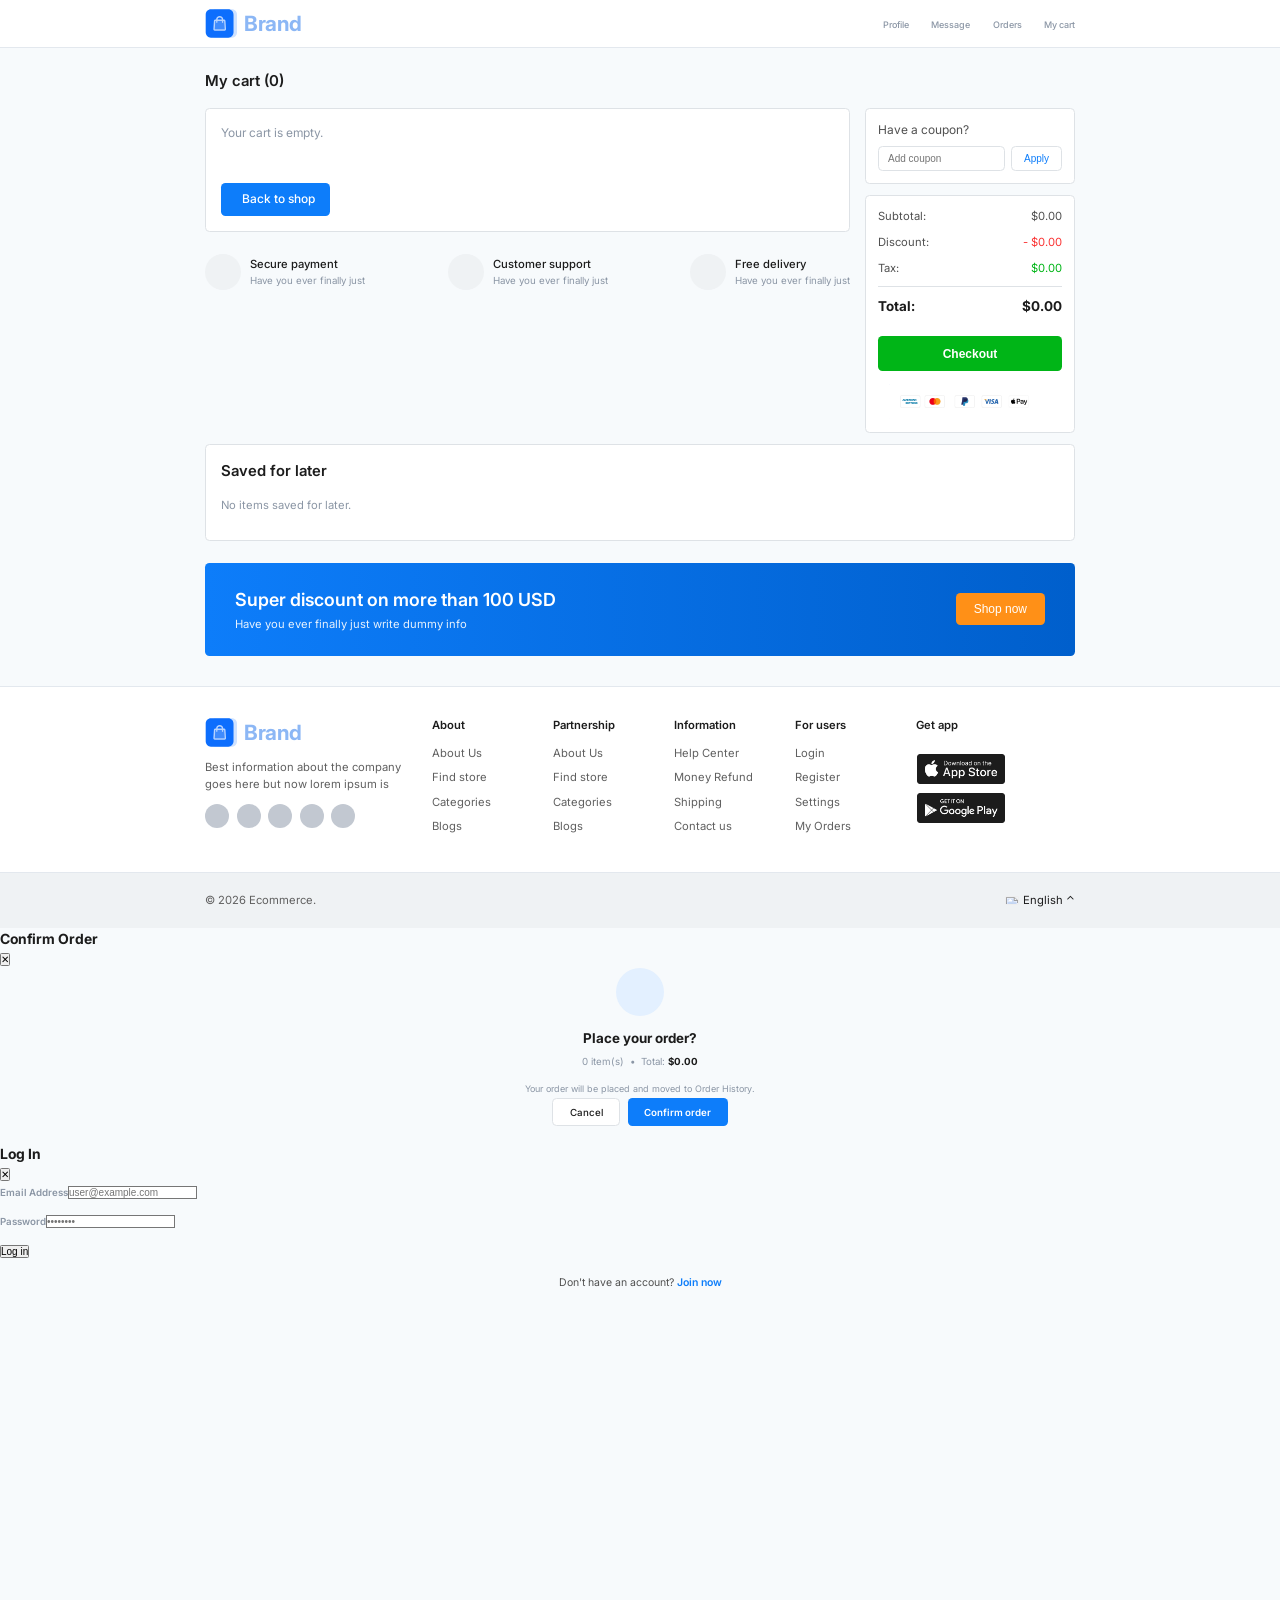
==== commit 0c5cec18: "Update cart.html" ====
--- a/cart.html
+++ b/cart.html
@@ -35,7 +35,7 @@
           <a href="#"><span class="nav-icon">❤️</span> Favorites</a>
         </li>
         <li>
-          <a href="cart.html"><span class="nav-icon">📦</span> My orders</a>
+          <a href="order.html"><span class="nav-icon">📦</span> My orders</a>
         </li>
       </ul>
       <hr class="nav-divider" />
@@ -74,23 +74,16 @@
 
 
         <div class="header-actions desktop-only-flex">
-          <div class="action-item">
-            <span class="icon"
-              ><i class="ph-fill ph-user" style="font-size: 24px"></i></span
-            ><span class="label">Profile</span>
-          </div>
-          <div class="action-item">
-            <span class="icon"
-              ><i
-                class="ph-fill ph-chat-teardrop-dots"
-                style="font-size: 24px"></i></span
-            ><span class="label">Message</span>
-          </div>
-          <div class="action-item">
-            <span class="icon"
+          <div class="action-item" id="header-profile-action" style="cursor:pointer"><span class="icon"><i class="ph-fill ph-user" style="font-size: 24px"></i></span><span class="label">Profile</span></div>
+          <a href="messages.html" class="action-item" style="text-decoration: none; color: inherit"><span class="icon"><i class="ph-fill ph-chat-teardrop-dots" style="font-size: 24px"></i></span><span class="label">Message</span></a>
+          <a
+            href="order.html"
+            class="action-item"
+            style="text-decoration: none; color: inherit"
+            ><span class="icon"
               ><i class="ph-fill ph-heart" style="font-size: 24px"></i></span
-            ><span class="label">Orders</span>
-          </div>
+            ><span class="label">Orders</span></a
+          >
           <a
             href="cart.html"
             class="action-item"
@@ -379,6 +372,56 @@
       </div>
     </footer>
 
+    <!-- Checkout Confirmation Modal -->
+    <div class="prof-modal-overlay" id="checkout-confirm-modal">
+      <div class="prof-modal-box">
+        <div class="prof-modal-header">
+          <h3><i class="ph-fill ph-shopping-bag" style="color:#0d7dfa"></i> Confirm Order</h3>
+          <button class="prof-modal-close" onclick="document.getElementById('checkout-confirm-modal').classList.remove('open')">&#x2715;</button>
+        </div>
+        <div class="prof-modal-body" style="text-align:center;">
+          <div style="width:64px;height:64px;border-radius:50%;display:flex;align-items:center;justify-content:center;margin:0 auto 16px;font-size:30px;background:#e3f0ff;">
+            <i class="ph-fill ph-package" style="color:#0d7dfa"></i>
+          </div>
+          <p style="font-size:18px;font-weight:700;color:#1c1c1c;margin:0 0 8px;">Place your order?</p>
+          <p style="font-size:13px;color:#8b96a5;line-height:1.6;margin:0 0 16px;">
+            <span id="checkout-modal-items">0 item(s)</span> &nbsp;•&nbsp; Total: <strong id="checkout-modal-total" style="color:#1c1c1c;">$0.00</strong>
+          </p>
+          <p style="font-size:12px;color:#8b96a5;">Your order will be placed and moved to Order History.</p>
+        </div>
+        <div style="display:flex;gap:10px;justify-content:center;padding:4px 24px 22px;">
+          <button id="btn-cancel-checkout" style="background:#fff;color:#1c1c1c;border:1px solid #dee2e6;border-radius:6px;padding:10px 22px;font-size:13px;font-weight:500;cursor:pointer;font-family:inherit;">Cancel</button>
+          <button id="btn-confirm-checkout" style="background:#0d7dfa;color:#fff;border:none;border-radius:6px;padding:10px 22px;font-size:13px;font-weight:600;cursor:pointer;font-family:inherit;"><i class="ph ph-check"></i> Confirm order</button>
+        </div>
+      </div>
+    </div>
+
+    <!-- Auth Modal (needed for auth guard on this page) -->
+    <div class="prof-modal-overlay" id="auth-modal">
+      <div class="prof-modal-box">
+        <div class="prof-modal-header">
+          <h3 id="auth-modal-title"><i class="ph-fill ph-user-circle" style="color:#0d7dfa;font-size:20px;"></i> Log In</h3>
+          <button class="prof-modal-close" onclick="closeAuthModal()">&#x2715;</button>
+        </div>
+        <div class="prof-modal-body">
+          <form id="popup-login-form">
+            <div style="margin-bottom:15px;"><label style="font-size:13px;color:#8b96a5;font-weight:600;">Email Address</label><input type="email" id="login-email" class="auth-input-styled" placeholder="user@example.com" required /></div>
+            <div style="margin-bottom:15px;"><label style="font-size:13px;color:#8b96a5;font-weight:600;">Password</label><input type="password" id="login-password" class="auth-input-styled" placeholder="••••••••" required /></div>
+            <button type="submit" class="auth-btn-styled">Log in</button>
+            <p style="text-align:center;margin-top:20px;font-size:14px;color:#505050;">Don't have an account? <a href="#" onclick="switchAuthMode('register')" style="color:#0d7dfa;font-weight:600;text-decoration:none;">Join now</a></p>
+          </form>
+          <form id="popup-register-form" style="display:none;">
+            <div style="margin-bottom:15px;"><label style="font-size:13px;color:#8b96a5;font-weight:600;">Full Name</label><input type="text" id="reg-name" class="auth-input-styled" placeholder="John Doe" required /></div>
+            <div style="margin-bottom:15px;"><label style="font-size:13px;color:#8b96a5;font-weight:600;">Email Address</label><input type="email" id="reg-email" class="auth-input-styled" placeholder="user@example.com" required /></div>
+            <div style="margin-bottom:15px;"><label style="font-size:13px;color:#8b96a5;font-weight:600;">Password</label><input type="password" id="reg-password" class="auth-input-styled" placeholder="Min 6 characters" minlength="6" required /></div>
+            <button type="submit" class="auth-btn-styled">Create Account</button>
+            <p style="text-align:center;margin-top:20px;font-size:14px;color:#505050;">Already have an account? <a href="#" onclick="switchAuthMode('login')" style="color:#0d7dfa;font-weight:600;text-decoration:none;">Log in</a></p>
+          </form>
+        </div>
+      </div>
+    </div>
+
+    <script src="index.js"></script>
     <script src="cart.js"></script>
   </body>
 </html>
